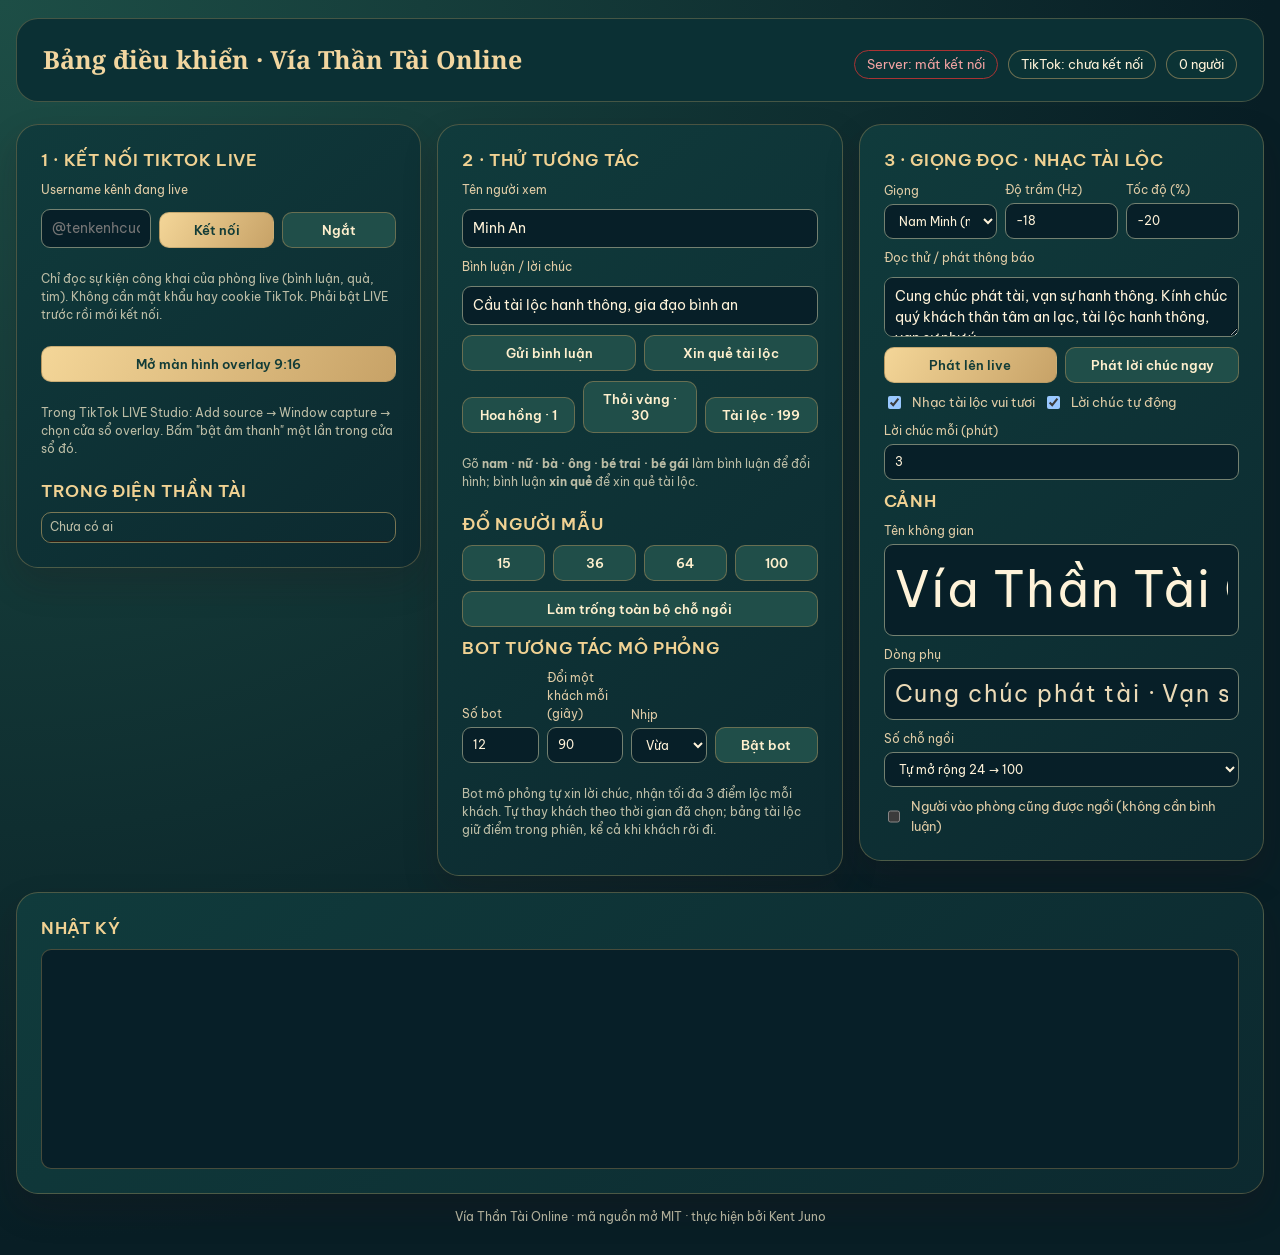
==== live/control.html @ f7dc6cf4 "Refresh jade prosperity theme with six festive characters, Vietnam clock and fortune draws" ====
<!doctype html>
<html lang="vi">
<head>
<meta charset="utf-8">
<meta name="viewport" content="width=device-width, initial-scale=1">
<title>Bảng điều khiển · Vía Thần Tài Online</title>
<link rel="stylesheet" href="https://fonts.googleapis.com/css2?family=Noto+Serif:wght@600;700&family=Be+Vietnam+Pro:wght@400;500;600&display=swap">
<style>
/* Layout: three columns of cards (connection · interaction · sound/scene) over a status bar; collapses to one column on narrow windows. */
:root{
  --bg:#190904; --card:#2b1008; --card2:#40150a; --fg:#fff0cf; --muted:#d5ad72; --line:#80501c;
  --gold:#f4c542; --red:#a51f16; --green:#2f7a4a; --display:"Noto Serif",Georgia,serif; --body:"Be Vietnam Pro",system-ui,sans-serif;
  color-scheme:dark;
}
*{box-sizing:border-box}
body{margin:0;background:var(--bg);color:var(--fg);font:14px/1.45 var(--body);padding:18px max(16px,env(safe-area-inset-right)) 30px max(16px,env(safe-area-inset-left))}
header{display:flex;flex-wrap:wrap;gap:12px 24px;align-items:baseline;justify-content:space-between;margin-bottom:14px}
h1{font-family:var(--display);font-size:24px;margin:0;color:var(--gold)}
.status{display:flex;gap:10px;flex-wrap:wrap}
.chip{background:var(--card);border:1px solid var(--line);border-radius:999px;padding:4px 12px;font-size:13px;font-variant-numeric:tabular-nums}
.chip.ok{border-color:var(--green);color:#9fe0b4}.chip.bad{border-color:#a33;color:#f3a3a3}
.grid{display:grid;grid-template-columns:repeat(auto-fit,minmax(310px,1fr));gap:16px;align-items:start}
.card{background:var(--card);border:1px solid var(--line);border-radius:14px;padding:16px;display:grid;gap:10px;min-width:0}
.card h2{margin:0;font:600 15px var(--body);letter-spacing:.04em;text-transform:uppercase;color:var(--gold)}
.hint{color:var(--muted);font-size:12px}
label{display:grid;gap:4px;font-size:12px;color:var(--muted)}
input,select,textarea{font:inherit;color:var(--fg);background:#0f0805;border:1px solid var(--line);border-radius:9px;padding:8px 10px;width:100%;min-width:0}
textarea{resize:vertical;min-height:60px}
.row{display:flex;gap:8px;flex-wrap:wrap;align-items:end}.row>*{flex:1 1 0;min-width:0}
.row.tight>*{flex:0 0 auto}
button{font:600 13px var(--body);color:var(--fg);background:var(--card2);border:1px solid var(--line);border-radius:9px;padding:9px 12px;cursor:pointer}
button:hover{border-color:var(--gold)}
button:focus-visible,input:focus-visible,select:focus-visible,textarea:focus-visible{outline:2px solid var(--gold);outline-offset:1px}
button.primary{background:var(--green);border-color:#3f9a60}
button.gold{background:#6b4a14;border-color:var(--gold)}
button.red{background:var(--red);border-color:#b84a33}
.check{display:flex;gap:8px;align-items:center;font-size:13px;color:var(--fg)}
.check input{width:auto}
#people{max-height:320px;overflow:auto;border:1px solid var(--line);border-radius:10px}
#people table{width:100%;border-collapse:collapse;font-size:13px}
#people td{padding:5px 8px;border-bottom:1px solid #2e1c10}
#people td:last-child{text-align:right;color:var(--gold);font-variant-numeric:tabular-nums}
#log{height:220px;overflow:auto;background:#0b0604;border:1px solid var(--line);border-radius:10px;padding:8px;font:12px/1.5 ui-monospace,Consolas,monospace;white-space:pre-wrap;overflow-wrap:anywhere}
</style>
<link rel="stylesheet" href="/assets/prosperity-theme.css">
</head>
<body class="control-page">
<header>
  <h1>Bảng điều khiển · Vía Thần Tài Online</h1>
  <div class="status">
    <span class="chip" id="srv">Server: …</span>
    <span class="chip" id="tt">TikTok: chưa kết nối</span>
    <span class="chip" id="cnt">0 người</span>
  </div>
</header>

<div class="grid">
  <section class="card">
    <h2>1 · Kết nối TikTok LIVE</h2>
    <label for="uid">Username kênh đang live</label>
    <div class="row"><input id="uid" placeholder="@tenkenhcuaban" autocomplete="off"><button class="primary" id="btnConnect">Kết nối</button><button id="btnDisconnect">Ngắt</button></div>
    <p class="hint">Chỉ đọc sự kiện công khai của phòng live (bình luận, quà, tim). Không cần mật khẩu hay cookie TikTok. Phải bật LIVE trước rồi mới kết nối.</p>
    <button class="gold" id="btnOverlay">Mở màn hình overlay 9:16</button>
    <p class="hint">Trong TikTok LIVE Studio: Add source → Window capture → chọn cửa sổ overlay. Bấm "bật âm thanh" một lần trong cửa sổ đó.</p>
    <h2>Trong điện Thần Tài</h2>
    <div id="people"><table><tbody id="peopleBody"><tr><td class="hint">Chưa có ai</td><td></td></tr></tbody></table></div>
  </section>

  <section class="card">
    <h2>2 · Thử tương tác</h2>
    <label for="simName">Tên người xem</label>
    <input id="simName" value="Minh An">
    <label for="simText">Bình luận / lời chúc</label>
    <input id="simText" value="Cầu tài lộc hanh thông, gia đạo bình an">
    <div class="row"><button id="btnChat">Gửi bình luận</button><button id="btnFortune">Xin quẻ tài lộc</button></div>
    <div class="row">
      <button data-gift="Hoa hồng" data-dia="1">Hoa hồng · 1</button>
      <button data-gift="Thỏi vàng" data-dia="30">Thỏi vàng · 30</button>
      <button data-gift="Túi tài lộc" data-dia="199">Tài lộc · 199</button>
    </div>
    <p class="hint">Gõ <b>nam · nữ · bà · ông · bé trai · bé gái</b> làm bình luận để đổi hình; bình luận <b>xin quẻ</b> để xin quẻ tài lộc.</p>
    <h2>Đổ người mẫu</h2>
    <div class="row"><button data-fill="15">15</button><button data-fill="36">36</button><button data-fill="64">64</button><button data-fill="100">100</button></div>
    <button class="red" id="btnClear">Làm trống toàn bộ chỗ ngồi</button>
    <h2>Bot tương tác mô phỏng</h2>
    <div class="row">
      <label>Số bot<input id="botN" type="number" min="1" max="100" value="12"></label>
      <label>Đổi một khách mỗi (giây)<input id="botRotate" type="number" min="15" max="3600" value="90"></label>
      <label>Nhịp<select id="botPace"><option value="slow">Chậm</option><option value="mid" selected>Vừa</option><option value="fast">Nhanh</option></select></label>
      <button id="btnBots">Bật bot</button>
    </div>
    <p class="hint">Bot mô phỏng tự xin lời chúc, nhận tối đa 3 điểm lộc mỗi khách. Tự thay khách theo thời gian đã chọn; bảng tài lộc giữ điểm trong phiên, kể cả khi khách rời đi.</p>
  </section>

  <section class="card">
    <h2>3 · Giọng đọc · Nhạc tài lộc</h2>
    <div class="row">
      <label>Giọng<select id="voice"><option value="vi-VN-NamMinhNeural">Nam Minh (nam)</option><option value="vi-VN-HoaiMyNeural">Hoài My (nữ)</option></select></label>
      <label>Độ trầm (Hz)<input id="pitch" type="number" step="1" value="-18"></label>
      <label>Tốc độ (%)<input id="rate" type="number" step="1" value="-20"></label>
    </div>
    <label for="sayText">Đọc thử / phát thông báo</label>
    <textarea id="sayText">Cung chúc phát tài, vạn sự hanh thông. Kính chúc quý khách thân tâm an lạc, tài lộc hanh thông, vạn sự như ý.</textarea>
    <div class="row"><button class="primary" id="btnSay">Phát lên live</button><button id="btnChant">Phát lời chúc ngay</button></div>
    <div class="row tight">
      <label class="check"><input type="checkbox" id="music" checked> Nhạc tài lộc vui tươi</label>
      <label class="check"><input type="checkbox" id="autoChant" checked> Lời chúc tự động</label>
    </div>
    <div class="row">
      <label>Lời chúc mỗi (phút)<input id="chantEveryMin" type="number" min="1" max="60" value="3"></label>
    </div>
    <h2>Cảnh</h2>
    <label>Tên không gian<input id="title" value="Vía Thần Tài Online"></label>
    <label>Dòng phụ<input id="subtitle" value="Cung chúc phát tài · Vạn sự hanh thông"></label>
    <div class="row">
      <label>Số chỗ ngồi<select id="seatMode"><option value="auto">Tự mở rộng 24 → 100</option><option value="24">24</option><option value="36">36</option><option value="64">64</option><option value="100">100</option></select></label>
    </div>
    <label class="check"><input type="checkbox" id="joinOnEnter"> Người vào phòng cũng được ngồi (không cần bình luận)</label>
  </section>
</div>

<section class="card" style="margin-top:16px">
  <h2>Nhật ký</h2>
  <div id="log" aria-live="polite"></div>
</section>
<footer class="hint" style="margin-top:14px;text-align:center">Vía Thần Tài Online · mã nguồn mở MIT · thực hiện bởi Kent Juno</footer>

<script>
const $ = id => document.getElementById(id);
let ws = null;
const send = (cmd, extra={}) => ws?.readyState===1 && ws.send(JSON.stringify({ t:'ctl', cmd, ...extra }));
function logLine(s){ const el=$('log'); el.textContent += s + '\n'; el.scrollTop = el.scrollHeight; }
const SETTING_IDS = ['voice','pitch','rate','music','autoChant','chantEveryMin','title','subtitle','seatMode','joinOnEnter'];
function fillSettings(s){ for (const k of SETTING_IDS){ const el=$(k); if (!el || s[k]===undefined) continue; if (el.type==='checkbox') el.checked=!!s[k]; else el.value=s[k]; } }
function readSettings(){ const o={}; for (const k of SETTING_IDS){ const el=$(k); o[k] = el.type==='checkbox' ? el.checked : el.type==='number' ? +el.value : el.value; } return o; }
const people = new Map();
function renderPeople(){
  const tb=$('peopleBody'); tb.innerHTML='';
  const list=[...people.values()].sort((a,b)=>b.coins-a.coins || a.name.localeCompare(b.name));
  if (!list.length){ tb.innerHTML='<tr><td class="hint">Chưa có ai</td><td></td></tr>'; }
  list.forEach((p,i)=>{ const tr=document.createElement('tr'); const a=document.createElement('td'); a.textContent=`${String(i+1).padStart(2,'0')}  ${p.name}`; const b=document.createElement('td'); b.textContent=p.coins? p.coins+' ✧':''; tr.append(a,b); tb.append(tr); });
  $('cnt').textContent = `${people.size} người`;
}
function fillBots(b){if(!b)return;$('btnBots').textContent=b.on?'Tắt bot':'Bật bot';$('botN').value=b.n;$('botPace').value=b.pace;$('botRotate').value=b.rotateSeconds;}
function setTT(st){
  const el=$('tt'); el.className='chip ' + (st.status==='connected'?'ok':st.status==='error'?'bad':'');
  el.textContent = st.status==='connected' ? `TikTok: @${st.uniqueId} ✓` : st.status==='connecting' ? `TikTok: đang kết nối @${st.uniqueId}…` : st.status==='error' ? 'TikTok: lỗi kết nối' : 'TikTok: chưa kết nối';
}
function connect(){
  ws = new WebSocket(`ws://${location.host}/ws?role=control`);
  ws.onopen = () => { $('srv').textContent='Server: đang chạy'; $('srv').className='chip ok'; };
  ws.onclose = () => { $('srv').textContent='Server: mất kết nối'; $('srv').className='chip bad'; setTimeout(connect, 2000); };
  ws.onmessage = e => {
    const m = JSON.parse(e.data);
    if (m.t==='state'){ fillSettings(m.settings); fillBots(m.bots); setTT(m.tiktok); people.clear(); for (const v of m.viewers) people.set(v.id,v); renderPeople(); }
    else if (m.t==='logs'){ $('log').textContent=''; m.lines.forEach(logLine); }
    else if (m.t==='log') logLine(m.line);
    else if (m.t==='tiktok') setTT(m);
    else if (m.t==='join'){ people.set(m.v.id,m.v); renderPeople(); }
    else if (m.t==='leave'){ people.delete(m.id); renderPeople(); }
    else if (m.t==='gift'){ const p=people.get(m.id); if(p){ p.coins=m.total; renderPeople(); } }
    else if (m.t==='bots') fillBots(m);
  };
}
connect();

$('btnConnect').onclick = () => send('connect', { uniqueId: $('uid').value });
$('uid').onkeydown = e => { if (e.key==='Enter') send('connect', { uniqueId: $('uid').value }); };
$('btnDisconnect').onclick = () => send('disconnect');
$('btnOverlay').onclick = () => window.open('/live/overlay.html', 'overlay916', 'width=540,height=960');
$('btnChat').onclick = () => send('chat', { name: $('simName').value, text: $('simText').value });
document.querySelectorAll('[data-gift]').forEach(b => b.onclick = () => send('gift', { name: $('simName').value, gift: b.dataset.gift, diamonds: +b.dataset.dia, count: 1 }));
document.querySelectorAll('[data-fill]').forEach(b => b.onclick = () => send('fill', { n: +b.dataset.fill }));
$('btnClear').onclick = () => send('clear');
$('btnBots').onclick = () => send('bots', { on: $('btnBots').textContent.includes('Bật'), n: +$('botN').value, pace: $('botPace').value, rotateSeconds: +$('botRotate').value });
for(const id of ['botN','botPace','botRotate']) $(id).onchange=()=>{if($('btnBots').textContent==='Tắt bot')send('bots',{on:true,n:+$('botN').value,pace:$('botPace').value,rotateSeconds:+$('botRotate').value});};
$('btnFortune').onclick=()=>send('chat',{name:$('simName').value,text:'xin quẻ'});
$('btnSay').onclick = () => send('say', { text: $('sayText').value });
$('btnChant').onclick = () => send('chant');
for (const k of SETTING_IDS) $(k).addEventListener('change', () => send('settings', { settings: readSettings() }));
</script>
</body>
</html>
---- assets/prosperity-theme.css ----
:root{--bg:#081f20;--fg:#fff3d9;--muted:#d5bd93;--gold:#e7bd73;--gold2:#ffe8ad;--red:#9b2f43;--panel:rgba(9,40,40,.94);--line:rgba(229,191,118,.5)}
body{background:radial-gradient(ellipse at top,#20483f,#071b20 75%)}
button:focus-visible,input:focus-visible,select:focus-visible,textarea:focus-visible{outline:3px solid #ffe8ad;outline-offset:4px}
/* Livestream: a framed ceremonial hall, with the instructions and ranking in quiet side panels. */
#fit #stage{border:2px solid #bd9658;border-radius:36px;box-shadow:0 0 0 10px #08292b,0 0 100px #0008}
#plaque{left:48px;right:48px;top:46px;height:185px;border:1.5px solid #e5bf76;border-radius:24px;background:linear-gradient(130deg,#0c3b3cfa,#092729fa);box-shadow:inset 0 0 0 9px #103939,inset 0 0 0 10px #d5b27755,0 16px 40px #210d1540;gap:12px}
#plaque::before,#plaque::after{content:'✦';font-size:26px;color:#d6b374}
#plaque::before{left:26px}#plaque::after{right:26px}
#title{font-size:49px;letter-spacing:.035em;text-shadow:0 2px 0 #0a2627}
#subtitle{font-family:var(--body);font-size:23px;letter-spacing:.08em;color:#ead9b6}
#pills{top:254px;gap:18px}.pill{background:#0b3031f0;border:1px solid #b7965c;padding:13px 26px;font-size:30px;gap:14px;box-shadow:0 8px 20px #210d1522}.pill small{font-size:17px}.clock-label{font-size:15px;letter-spacing:.12em;color:#d5bd93}.dot{width:12px;height:12px;background:#b8e2bf;box-shadow:0 0 15px #b8e2bf66}
.card{background:linear-gradient(140deg,#123d3bf5,#092b2ef5);border:1px solid #d3af6d;border-radius:22px;padding:22px 20px;box-shadow:0 16px 35px #260f1633;font-size:23px;line-height:1.5;backdrop-filter:blur(10px)}
#guide{left:30px;top:410px;width:290px}.card-label{display:block;margin-bottom:18px;font-size:16px;letter-spacing:.16em;color:#d5bd93;font-weight:500}.guide-step{display:flex;gap:12px}.guide-step i{flex:0 0 24px;height:24px;margin-top:5px;border:1px solid #bda26d;border-radius:50%;text-align:center;font:12px/22px var(--body);font-style:normal;color:#e7c48b}#guide div+div{margin-top:18px;padding-top:18px;border-color:#e5bf7626}#guide b{color:#ffdfa3;font-weight:600}
#merit{right:30px;top:410px;width:290px;padding:22px 18px}#merit h3{font-size:25px;letter-spacing:.03em;margin-bottom:18px}#merit ol{gap:0}#merit li{padding:10px 0;border-top:1px solid #e5bf7620;font-size:22px}#merit li:first-child{border-top:0}#merit li span:last-child{padding-left:8px}#merit .empty{font-size:20px}
#chant,#gift,#fortune{left:115px;right:115px;top:1010px;border:1.5px solid #e5bf76;border-radius:24px;background:linear-gradient(120deg,#0b383bf8,#123b35f8);box-shadow:0 15px 50px #230c1555;padding:26px 32px}
#gift .who{font-size:37px}#gift .what{font-size:24px}#gift .pray{font-size:24px;line-height:1.5}#chant h4{font-size:23px}#chant p{font-size:27px}
#fortune{position:absolute;z-index:7;text-align:center;color:#fff3d9}#fortune[hidden]{display:none}#fortune small{color:#d9bb7d;font-size:18px;letter-spacing:.12em}#fortune h2{font:600 36px var(--display);color:#ffe8ad;margin:10px 0}#fortuneWho{font-size:23px;margin:5px 0 14px}#fortuneVerse{white-space:pre-line;font:italic 26px/1.6 var(--display);margin:10px 0}#fortuneAdvice{font-size:23px;line-height:1.5;margin:10px 0}#fortune .fortune-note{font-size:16px;color:#cdbb98;margin-top:14px}#fortuneClose{position:absolute;right:14px;top:12px;background:transparent;border:0;color:#ffe8ad;font-size:30px;cursor:pointer}
#unmute{top:auto;bottom:42px;border:1px solid #f5d58c;border-radius:999px;background:linear-gradient(120deg,#e9c47c,#c89b56);color:#17352f;font-size:24px;padding:18px 32px;white-space:nowrap;box-shadow:0 8px 25px #0005}#conn{font-size:16px;bottom:14px;right:30px}
/* Public entrance and the control panel share the same jade, vermilion and brushed-gold palette. */
#wrap #stage{border:1px solid #c7a56d;border-radius:20px;background:#08292b;box-shadow:0 0 70px #0006}
#gate{background:linear-gradient(0deg,#061e24ed,#06232422)}#gate form{background:linear-gradient(140deg,#113f3df7,#08272dfc);border-color:#c8a66c;box-shadow:0 18px 60px #00171e99;border-radius:22px}#gate input{background:#08272b;border-color:#6b8171}#gate .primary{background:linear-gradient(120deg,#ffe3a0,#d5ae67);color:#123c37;border:1px solid #ffe3a0}#gate .seg button[aria-pressed="true"]{background:#a73c4c;border-color:#edc787}.scene-title{font-size:clamp(16px,3.5vh,28px);text-shadow:0 2px 15px #071e24}
.chip,.btn,#board{background:#0c3436e8;border-color:#c2a16988}.btn.primary{background:#a13a4c}#gate .hint{font-size:10px}.seg button{padding:6px 12px}
.control-page{background:radial-gradient(ellipse at top left,#1d4e46,#081e25 70%);min-height:100vh;color:#fff3d9}.control-page header{padding:22px 26px;border:1px solid #e5bf7644;border-radius:22px;background:#0b3034;margin-bottom:22px}.control-page h1{font-family:var(--display);font-size:25px;color:#f2d6a0}.control-page .card{font-size:14px;padding:24px;background:linear-gradient(140deg,#103b3c,#0c292f);border-color:#a88e5a66}.control-page h2{color:#f1d293;font-size:17px}.control-page input,.control-page select,.control-page textarea{background:#071f28;border-color:#748171;color:#fff3d9}.control-page button{background:#204e49;border-color:#a88e5a88;color:#fff0ce;border-radius:10px}.control-page button.primary,.control-page button.gold{background:linear-gradient(120deg,#f4d698,#c7a267);color:#123c37}.control-page #log{background:#071f28;border-color:#a88e5a66}.control-page .hint{color:#bcbda6}.control-page label{color:#e0cca6}
@media(prefers-reduced-motion:reduce){#gift,#chant{transition:none}}
#gate .seg{display:grid;grid-template-columns:repeat(3,minmax(0,1fr));gap:7px}#gate .seg button{padding:7px 4px;font-size:12px}
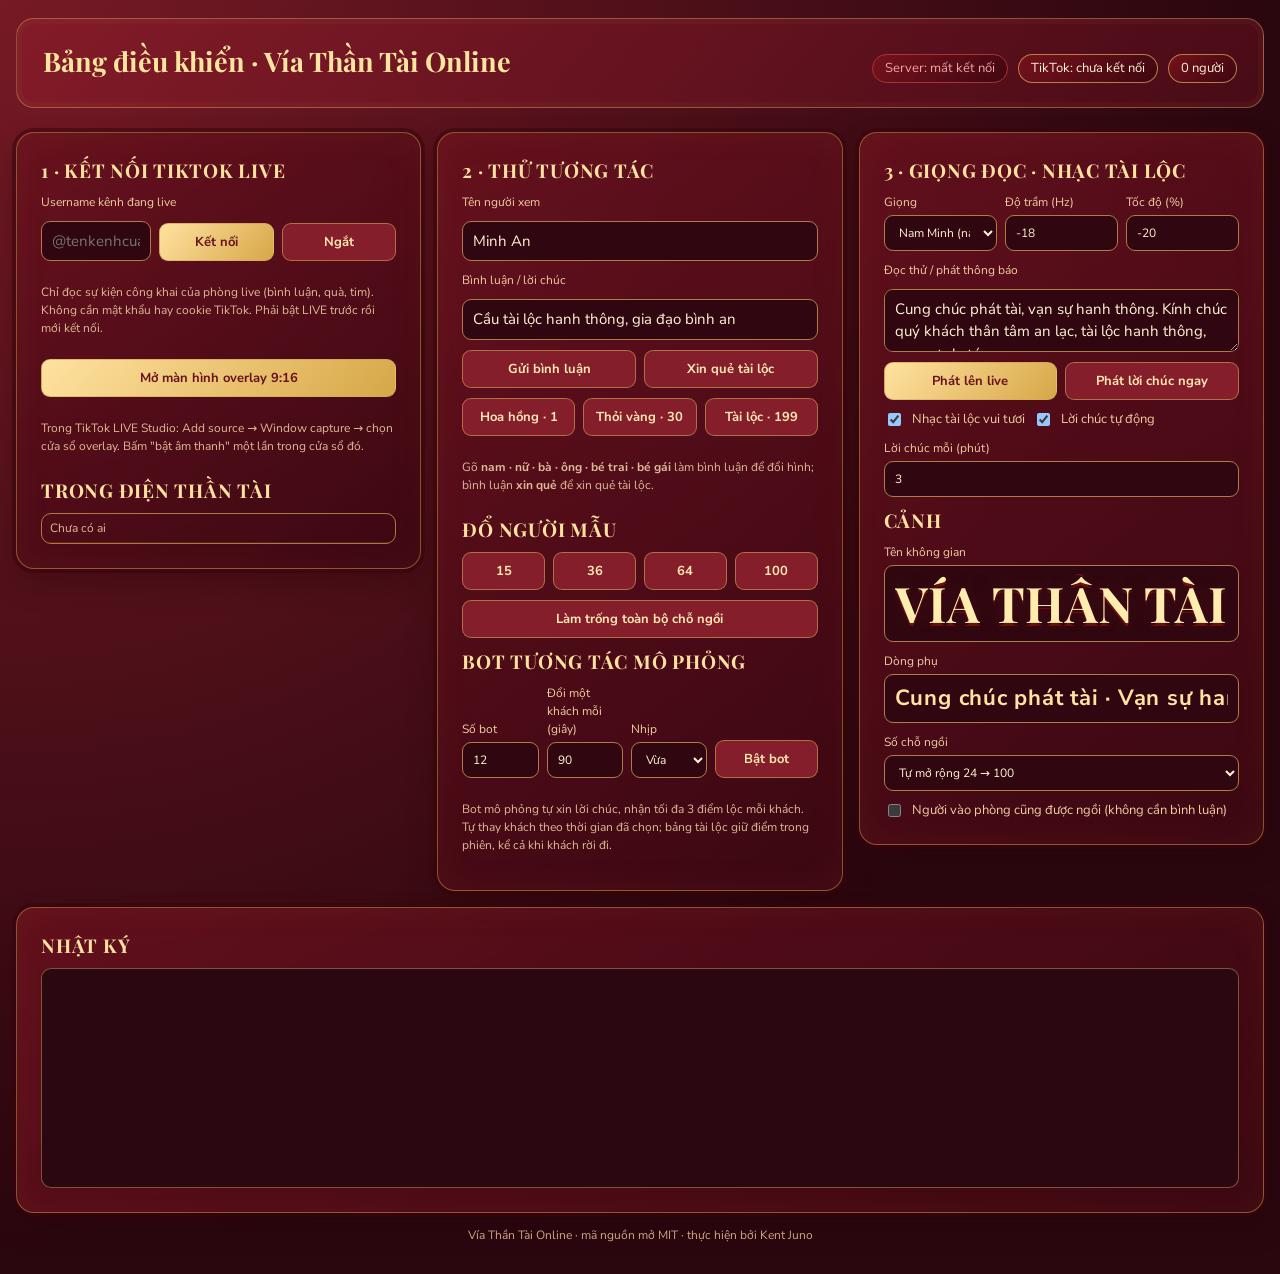
==== commit bea250c4: "Replace active artwork and typography with a complete imperial red-and-gold 3D festival set" ====
--- a/live/control.html
+++ b/live/control.html
@@ -4,12 +4,12 @@
 <meta charset="utf-8">
 <meta name="viewport" content="width=device-width, initial-scale=1">
 <title>Bảng điều khiển · Vía Thần Tài Online</title>
-<link rel="stylesheet" href="https://fonts.googleapis.com/css2?family=Noto+Serif:wght@600;700&family=Be+Vietnam+Pro:wght@400;500;600&display=swap">
+<link rel="stylesheet" href="/assets/fonts/fonts.css">
 <style>
 /* Layout: three columns of cards (connection · interaction · sound/scene) over a status bar; collapses to one column on narrow windows. */
 :root{
   --bg:#190904; --card:#2b1008; --card2:#40150a; --fg:#fff0cf; --muted:#d5ad72; --line:#80501c;
-  --gold:#f4c542; --red:#a51f16; --green:#2f7a4a; --display:"Noto Serif",Georgia,serif; --body:"Be Vietnam Pro",system-ui,sans-serif;
+  --gold:#f4c542; --red:#a51f16; --green:#2f7a4a; --display:"Playfair Display",Georgia,serif; --body:"Nunito Sans",system-ui,sans-serif;
   color-scheme:dark;
 }
 *{box-sizing:border-box}
--- a/assets/fonts/fonts.css
+++ b/assets/fonts/fonts.css
@@ -0,0 +1,3 @@
+@font-face{font-family:'Nunito Sans';font-style:normal;font-weight:400;font-display:swap;src:url('./nunito-regular.woff') format('woff')}
+@font-face{font-family:'Nunito Sans';font-style:normal;font-weight:700;font-display:swap;src:url('./nunito-bold.woff') format('woff')}
+@font-face{font-family:'Playfair Display';font-style:normal;font-weight:700;font-display:swap;src:url('./playfair-display.woff') format('woff')}
--- a/assets/prosperity-theme.css
+++ b/assets/prosperity-theme.css
@@ -1,26 +1,22 @@
-
-:root{--bg:#081f20;--fg:#fff3d9;--muted:#d5bd93;--gold:#e7bd73;--gold2:#ffe8ad;--red:#9b2f43;--panel:rgba(9,40,40,.94);--line:rgba(229,191,118,.5)}
-body{background:radial-gradient(ellipse at top,#20483f,#071b20 75%)}
-button:focus-visible,input:focus-visible,select:focus-visible,textarea:focus-visible{outline:3px solid #ffe8ad;outline-offset:4px}
-/* Livestream: a framed ceremonial hall, with the instructions and ranking in quiet side panels. */
-#fit #stage{border:2px solid #bd9658;border-radius:36px;box-shadow:0 0 0 10px #08292b,0 0 100px #0008}
-#plaque{left:48px;right:48px;top:46px;height:185px;border:1.5px solid #e5bf76;border-radius:24px;background:linear-gradient(130deg,#0c3b3cfa,#092729fa);box-shadow:inset 0 0 0 9px #103939,inset 0 0 0 10px #d5b27755,0 16px 40px #210d1540;gap:12px}
-#plaque::before,#plaque::after{content:'✦';font-size:26px;color:#d6b374}
-#plaque::before{left:26px}#plaque::after{right:26px}
-#title{font-size:49px;letter-spacing:.035em;text-shadow:0 2px 0 #0a2627}
-#subtitle{font-family:var(--body);font-size:23px;letter-spacing:.08em;color:#ead9b6}
-#pills{top:254px;gap:18px}.pill{background:#0b3031f0;border:1px solid #b7965c;padding:13px 26px;font-size:30px;gap:14px;box-shadow:0 8px 20px #210d1522}.pill small{font-size:17px}.clock-label{font-size:15px;letter-spacing:.12em;color:#d5bd93}.dot{width:12px;height:12px;background:#b8e2bf;box-shadow:0 0 15px #b8e2bf66}
-.card{background:linear-gradient(140deg,#123d3bf5,#092b2ef5);border:1px solid #d3af6d;border-radius:22px;padding:22px 20px;box-shadow:0 16px 35px #260f1633;font-size:23px;line-height:1.5;backdrop-filter:blur(10px)}
-#guide{left:30px;top:410px;width:290px}.card-label{display:block;margin-bottom:18px;font-size:16px;letter-spacing:.16em;color:#d5bd93;font-weight:500}.guide-step{display:flex;gap:12px}.guide-step i{flex:0 0 24px;height:24px;margin-top:5px;border:1px solid #bda26d;border-radius:50%;text-align:center;font:12px/22px var(--body);font-style:normal;color:#e7c48b}#guide div+div{margin-top:18px;padding-top:18px;border-color:#e5bf7626}#guide b{color:#ffdfa3;font-weight:600}
-#merit{right:30px;top:410px;width:290px;padding:22px 18px}#merit h3{font-size:25px;letter-spacing:.03em;margin-bottom:18px}#merit ol{gap:0}#merit li{padding:10px 0;border-top:1px solid #e5bf7620;font-size:22px}#merit li:first-child{border-top:0}#merit li span:last-child{padding-left:8px}#merit .empty{font-size:20px}
-#chant,#gift,#fortune{left:115px;right:115px;top:1010px;border:1.5px solid #e5bf76;border-radius:24px;background:linear-gradient(120deg,#0b383bf8,#123b35f8);box-shadow:0 15px 50px #230c1555;padding:26px 32px}
-#gift .who{font-size:37px}#gift .what{font-size:24px}#gift .pray{font-size:24px;line-height:1.5}#chant h4{font-size:23px}#chant p{font-size:27px}
-#fortune{position:absolute;z-index:7;text-align:center;color:#fff3d9}#fortune[hidden]{display:none}#fortune small{color:#d9bb7d;font-size:18px;letter-spacing:.12em}#fortune h2{font:600 36px var(--display);color:#ffe8ad;margin:10px 0}#fortuneWho{font-size:23px;margin:5px 0 14px}#fortuneVerse{white-space:pre-line;font:italic 26px/1.6 var(--display);margin:10px 0}#fortuneAdvice{font-size:23px;line-height:1.5;margin:10px 0}#fortune .fortune-note{font-size:16px;color:#cdbb98;margin-top:14px}#fortuneClose{position:absolute;right:14px;top:12px;background:transparent;border:0;color:#ffe8ad;font-size:30px;cursor:pointer}
-#unmute{top:auto;bottom:42px;border:1px solid #f5d58c;border-radius:999px;background:linear-gradient(120deg,#e9c47c,#c89b56);color:#17352f;font-size:24px;padding:18px 32px;white-space:nowrap;box-shadow:0 8px 25px #0005}#conn{font-size:16px;bottom:14px;right:30px}
-/* Public entrance and the control panel share the same jade, vermilion and brushed-gold palette. */
-#wrap #stage{border:1px solid #c7a56d;border-radius:20px;background:#08292b;box-shadow:0 0 70px #0006}
-#gate{background:linear-gradient(0deg,#061e24ed,#06232422)}#gate form{background:linear-gradient(140deg,#113f3df7,#08272dfc);border-color:#c8a66c;box-shadow:0 18px 60px #00171e99;border-radius:22px}#gate input{background:#08272b;border-color:#6b8171}#gate .primary{background:linear-gradient(120deg,#ffe3a0,#d5ae67);color:#123c37;border:1px solid #ffe3a0}#gate .seg button[aria-pressed="true"]{background:#a73c4c;border-color:#edc787}.scene-title{font-size:clamp(16px,3.5vh,28px);text-shadow:0 2px 15px #071e24}
-.chip,.btn,#board{background:#0c3436e8;border-color:#c2a16988}.btn.primary{background:#a13a4c}#gate .hint{font-size:10px}.seg button{padding:6px 12px}
-.control-page{background:radial-gradient(ellipse at top left,#1d4e46,#081e25 70%);min-height:100vh;color:#fff3d9}.control-page header{padding:22px 26px;border:1px solid #e5bf7644;border-radius:22px;background:#0b3034;margin-bottom:22px}.control-page h1{font-family:var(--display);font-size:25px;color:#f2d6a0}.control-page .card{font-size:14px;padding:24px;background:linear-gradient(140deg,#103b3c,#0c292f);border-color:#a88e5a66}.control-page h2{color:#f1d293;font-size:17px}.control-page input,.control-page select,.control-page textarea{background:#071f28;border-color:#748171;color:#fff3d9}.control-page button{background:#204e49;border-color:#a88e5a88;color:#fff0ce;border-radius:10px}.control-page button.primary,.control-page button.gold{background:linear-gradient(120deg,#f4d698,#c7a267);color:#123c37}.control-page #log{background:#071f28;border-color:#a88e5a66}.control-page .hint{color:#bcbda6}.control-page label{color:#e0cca6}
+:root{--bg:#280709;--fg:#fff2d5;--muted:#eac698;--gold:#efc86a;--gold2:#ffe9ae;--red:#9e1823;--panel:rgba(74,8,15,.95);--line:rgba(238,190,89,.62);--display:'Playfair Display',Georgia,serif;--body:'Nunito Sans',system-ui,sans-serif;color-scheme:dark}
+body{background:radial-gradient(ellipse at top,#68131c,#1f0609 80%);font-family:var(--body)}
+button,input,select,textarea{font-family:var(--body)}button:focus-visible,input:focus-visible,select:focus-visible,textarea:focus-visible{outline:3px solid #ffe9ae;outline-offset:4px}
+#fit #stage{border:1px solid #e2ac42;border-radius:12px;box-shadow:0 0 0 8px #4d0b12,0 0 90px #0008}
+#plaque{left:145px;right:145px;top:78px;height:170px;border:0;border-radius:0;background:none;box-shadow:none;gap:13px}
+#plaque::before,#plaque::after{display:none}
+#title{font:700 49px/1.2 var(--display);letter-spacing:.015em;text-transform:uppercase;color:#ffecaf;text-shadow:0 3px 0 #6b0f0d,0 0 20px #441018}
+#subtitle{font:700 22px/1.4 var(--body);letter-spacing:.035em;color:#ffe3a3}
+#pills{top:295px;gap:20px}.pill{background:linear-gradient(135deg,#6a101bdc,#36080fe8);border:1px solid #e1b151;border-radius:12px;padding:12px 25px;font:700 30px var(--body);gap:14px;box-shadow:0 8px 20px #210d1540}.pill small{font-size:17px}.clock-label{font:700 14px var(--body);letter-spacing:.07em;color:#efc68b}.dot{width:12px;height:12px;background:#ffdf85;box-shadow:0 0 14px #ffd35e88}
+.card{background:linear-gradient(145deg,#74131cf5,#3e0710f5);border:1.5px solid #e3b652;border-radius:18px;padding:23px 19px;box-shadow:0 0 0 4px #39050b88,0 14px 30px #24020a55,inset 0 0 35px #cb692914;font:400 23px/1.5 var(--body);backdrop-filter:blur(8px)}
+#guide{left:28px;top:475px;width:280px}.card-label{display:block;margin:0 0 19px;text-align:center;font:700 15px var(--body);letter-spacing:.11em;color:#eac283}.guide-step{display:flex;gap:10px}.guide-step i{flex:0 0 23px;height:23px;margin-top:6px;border:1px solid #e3b652;border-radius:50%;text-align:center;font:700 11px/21px var(--body);font-style:normal;color:#ffe3a0}#guide div+div{margin-top:17px;padding-top:17px;border-color:#f8c46d33}#guide b{color:#ffe4a1;font-weight:700}
+#merit{right:28px;top:475px;width:280px;padding:22px 18px}#merit h3{font:700 25px/1.4 var(--display);letter-spacing:.01em;margin-bottom:17px;color:#ffe4a1}#merit ol{gap:0}#merit li{padding:10px 0;border-top:1px solid #f8c46d26;font-size:22px}#merit li:first-child{border-top:0}#merit li span:last-child{padding-left:8px;font-weight:700;color:#ffe4a1}#merit .empty{font-size:21px;color:#edc89d}
+#chant,#gift,#fortune{left:120px;right:120px;top:1115px;border:2px solid #f1c56b;border-radius:22px;background:linear-gradient(135deg,#931c26fa,#4b0a14fa);box-shadow:0 0 0 5px #5a0a1288,0 15px 50px #23031077,inset 0 0 50px #f8b5370a;padding:25px 32px}
+#gift .who{font:700 38px var(--display);color:#ffe8a6}#gift .what{font-size:24px}#gift .pray{font:400 25px/1.5 var(--body);color:#fff0d1}#chant h4{font-size:23px}#chant p{font:400 27px/1.5 var(--body)}
+#fortune{position:absolute;z-index:7;text-align:center;color:#fff2d5}#fortune[hidden]{display:none}#fortune small{color:#f5d089;font:700 17px var(--body);letter-spacing:.12em}#fortune h2{font:700 36px/1.3 var(--display);color:#ffe6a0;margin:10px 0}#fortuneWho{font-size:23px;margin:5px 0 14px}#fortuneVerse{white-space:pre-line;font:700 26px/1.6 var(--display);margin:10px 0;color:#ffe8b1}#fortuneAdvice{font-size:23px;line-height:1.5;margin:10px 0}#fortune .fortune-note{font-size:16px;color:#e5be8e;margin-top:14px}#fortuneClose{position:absolute;right:14px;top:12px;background:transparent;border:0;color:#ffe5a0;font-size:30px;cursor:pointer}
+#unmute{top:auto;bottom:36px;border:2px solid #ffe19a;border-radius:999px;background:linear-gradient(135deg,#ffe4a2,#e3b34d);color:#651019;font:700 24px var(--body);padding:17px 32px;white-space:nowrap;box-shadow:0 8px 25px #3c000a88}#conn{font-size:16px;bottom:12px;right:30px}
+#wrap #stage{border:1px solid #ddb45e;border-radius:16px;background:#3e0710;box-shadow:0 0 80px #210006aa}
+#gate{background:linear-gradient(0deg,#30030cd9,#4e071733)}#gate form{background:linear-gradient(145deg,#7c1622f7,#3f0712fa);border:1px solid #e4b75b;box-shadow:0 0 0 4px #4d0b1366,0 18px 60px #24030c99;border-radius:22px;gap:10px}#gate h1{font-family:var(--display);font-weight:700;color:#ffe8a6}#gate h1 em{font-family:var(--body);color:#f5d59c}#gate p{color:#f1d4b0}#gate input{background:#31050e;border-color:#bb8545;color:#fff0d1}#gate input::placeholder{color:#d3a783}#gate .primary{background:linear-gradient(135deg,#ffe8b0,#e2b34c);color:#68111c;border:1px solid #ffe8a6;font-weight:700}#gate .seg{display:grid;grid-template-columns:repeat(3,minmax(0,1fr));gap:7px}#gate .seg button{padding:7px 4px;font-size:12px;background:#490a16;border-color:#b7874a}#gate .seg button[aria-pressed="true"]{background:#b32f3b;border-color:#ffe3a0;color:#fff0cf}#gate .hint{font-size:10px;color:#e4bc91}.eyebrow{color:#ffe0a0}.gate-art{align-self:center;width:100%;height:108px;border-radius:14px;border:1px solid #e3b65288;background:url('./artwork/hall-imperial.webp') center 31%/cover no-repeat;box-shadow:inset 0 0 20px #31050e55}.scene-title{font:700 clamp(16px,3.4vh,28px) var(--display);text-shadow:0 3px 10px #4c000b;color:#ffe8a6}.scene-title span{font-family:var(--body);color:#ffdda0}
+.chip,.btn,#board{background:linear-gradient(135deg,#77121de8,#3e0710ee);border-color:#d9aa53bb}.btn.primary{background:#b52b37}.btn.gift b{font-family:var(--display);font-weight:700;color:#ffe5a0}.btn.gift small{color:#f1d3a4}
+.control-page{background:radial-gradient(ellipse at top left,#761a25,#2a060e 70%);min-height:100vh;color:#fff1d3}.control-page header{padding:24px 26px;border:1px solid #e9bd6666;border-radius:18px;background:linear-gradient(130deg,#831b28,#480b17);margin-bottom:24px;box-shadow:inset 0 0 0 5px #dca94a0a}.control-page h1{font:700 27px var(--display);color:#ffe6a0}.control-page .card{font:400 15px/1.5 var(--body);padding:24px;background:linear-gradient(145deg,#67111edb,#3c0813f5);border-color:#d9aa5377}.control-page h2{font:700 19px var(--display);color:#ffe2a0}.control-page input,.control-page select,.control-page textarea{background:#300710;border-color:#ae7c47;color:#fff2d5}.control-page button{background:#841e2a;border-color:#d3a45999;color:#ffe7b3;border-radius:9px;font-weight:700}.control-page button.primary,.control-page button.gold{background:linear-gradient(130deg,#ffe2a0,#d7a748);color:#68121e}.control-page #log{background:#2b0711;border-color:#a87b42aa}.control-page .hint{color:#deb995}.control-page label{color:#f0cca0}.control-page #people td{border-color:#b7804433}.control-page #people td:last-child{color:#f8d68b}
+@media(max-height:700px){#gate form{gap:7px;padding:14px}.gate-art{height:75px}#gate h1{font-size:23px}}
 @media(prefers-reduced-motion:reduce){#gift,#chant{transition:none}}
-#gate .seg{display:grid;grid-template-columns:repeat(3,minmax(0,1fr));gap:7px}#gate .seg button{padding:7px 4px;font-size:12px}
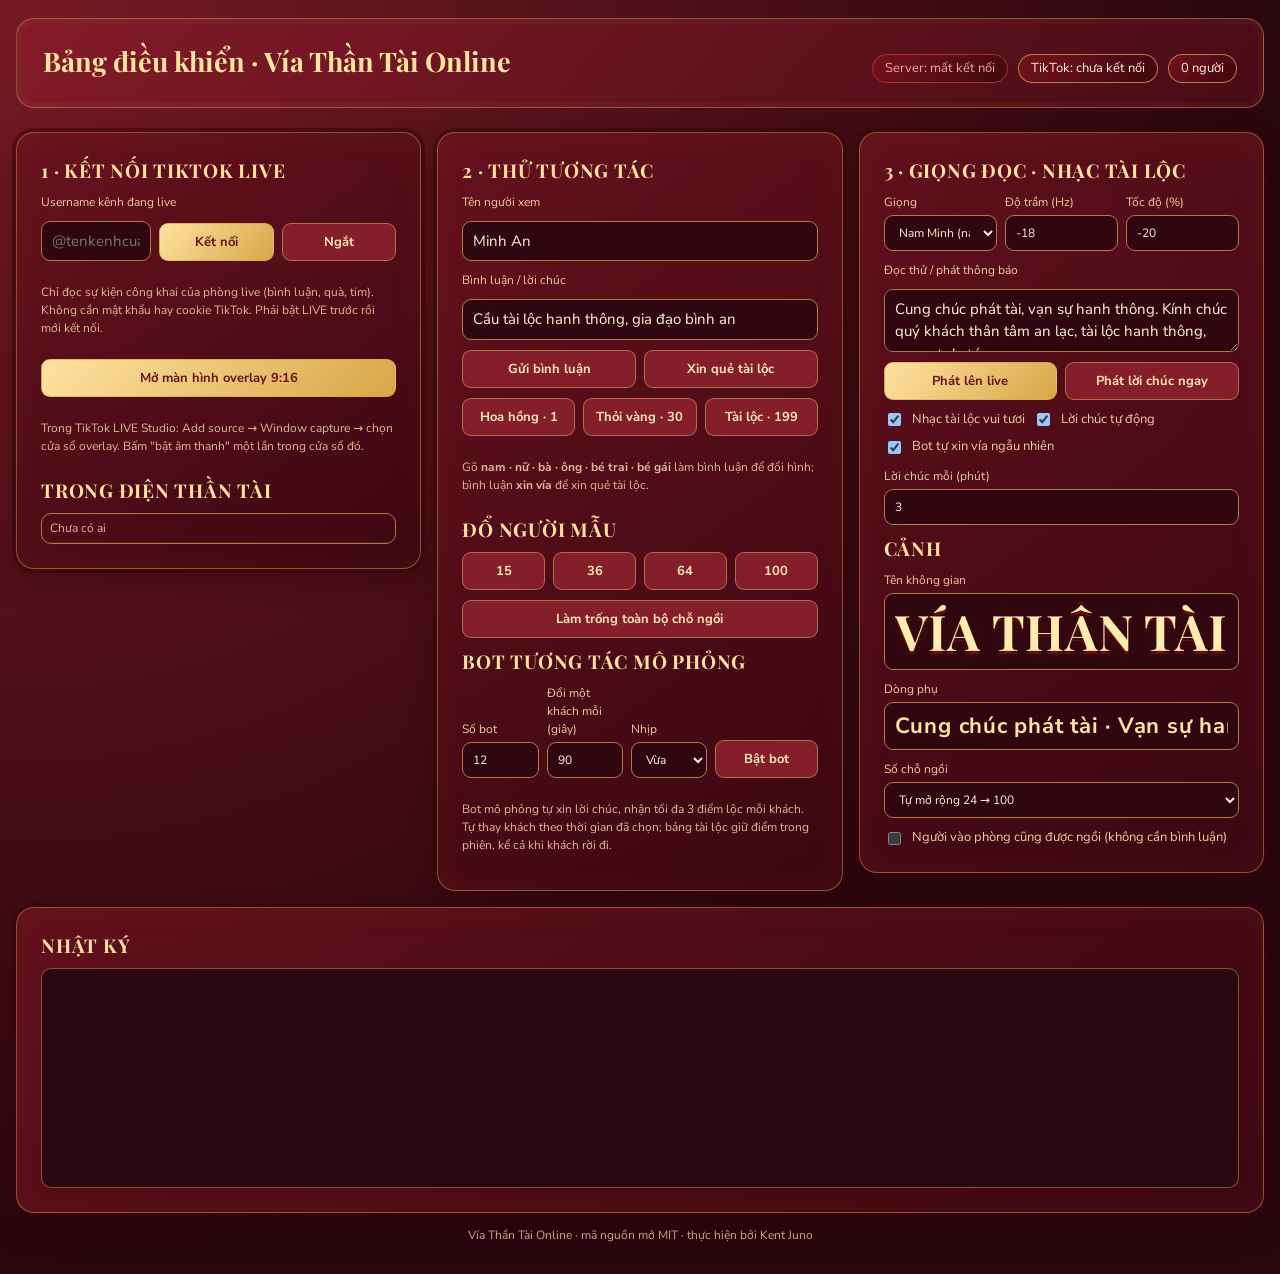
==== commit bdabb063: "Fix LIVE WebSocket and add like entry / xin via features" ====
--- a/live/control.html
+++ b/live/control.html
@@ -78,7 +78,7 @@
       <button data-gift="Thỏi vàng" data-dia="30">Thỏi vàng · 30</button>
       <button data-gift="Túi tài lộc" data-dia="199">Tài lộc · 199</button>
     </div>
-    <p class="hint">Gõ <b>nam · nữ · bà · ông · bé trai · bé gái</b> làm bình luận để đổi hình; bình luận <b>xin quẻ</b> để xin quẻ tài lộc.</p>
+    <p class="hint">Gõ <b>nam · nữ · bà · ông · bé trai · bé gái</b> làm bình luận để đổi hình; bình luận <b>xin vía</b> để xin quẻ tài lộc.</p>
     <h2>Đổ người mẫu</h2>
     <div class="row"><button data-fill="15">15</button><button data-fill="36">36</button><button data-fill="64">64</button><button data-fill="100">100</button></div>
     <button class="red" id="btnClear">Làm trống toàn bộ chỗ ngồi</button>
@@ -105,6 +105,7 @@
     <div class="row tight">
       <label class="check"><input type="checkbox" id="music" checked> Nhạc tài lộc vui tươi</label>
       <label class="check"><input type="checkbox" id="autoChant" checked> Lời chúc tự động</label>
+      <label class="check"><input type="checkbox" id="autoXinVia" checked> Bot tự xin vía ngẫu nhiên</label>
     </div>
     <div class="row">
       <label>Lời chúc mỗi (phút)<input id="chantEveryMin" type="number" min="1" max="60" value="3"></label>
@@ -130,7 +131,7 @@
 let ws = null;
 const send = (cmd, extra={}) => ws?.readyState===1 && ws.send(JSON.stringify({ t:'ctl', cmd, ...extra }));
 function logLine(s){ const el=$('log'); el.textContent += s + '\n'; el.scrollTop = el.scrollHeight; }
-const SETTING_IDS = ['voice','pitch','rate','music','autoChant','chantEveryMin','title','subtitle','seatMode','joinOnEnter'];
+const SETTING_IDS = ['voice','pitch','rate','music','autoChant','autoXinVia','chantEveryMin','title','subtitle','seatMode','joinOnEnter'];
 function fillSettings(s){ for (const k of SETTING_IDS){ const el=$(k); if (!el || s[k]===undefined) continue; if (el.type==='checkbox') el.checked=!!s[k]; else el.value=s[k]; } }
 function readSettings(){ const o={}; for (const k of SETTING_IDS){ const el=$(k); o[k] = el.type==='checkbox' ? el.checked : el.type==='number' ? +el.value : el.value; } return o; }
 const people = new Map();
@@ -147,9 +148,10 @@
   el.textContent = st.status==='connected' ? `TikTok: @${st.uniqueId} ✓` : st.status==='connecting' ? `TikTok: đang kết nối @${st.uniqueId}…` : st.status==='error' ? 'TikTok: lỗi kết nối' : 'TikTok: chưa kết nối';
 }
 function connect(){
-  ws = new WebSocket(`ws://${location.host}/ws?role=control`);
+  ws = new WebSocket(`${location.protocol==='https:'?'wss':'ws'}://${location.host}/ws?role=control`);
   ws.onopen = () => { $('srv').textContent='Server: đang chạy'; $('srv').className='chip ok'; };
   ws.onclose = () => { $('srv').textContent='Server: mất kết nối'; $('srv').className='chip bad'; setTimeout(connect, 2000); };
+  ws.onerror = () => { $('srv').textContent='Server: lỗi WebSocket'; $('srv').className='chip bad'; };
   ws.onmessage = e => {
     const m = JSON.parse(e.data);
     if (m.t==='state'){ fillSettings(m.settings); fillBots(m.bots); setTT(m.tiktok); people.clear(); for (const v of m.viewers) people.set(v.id,v); renderPeople(); }
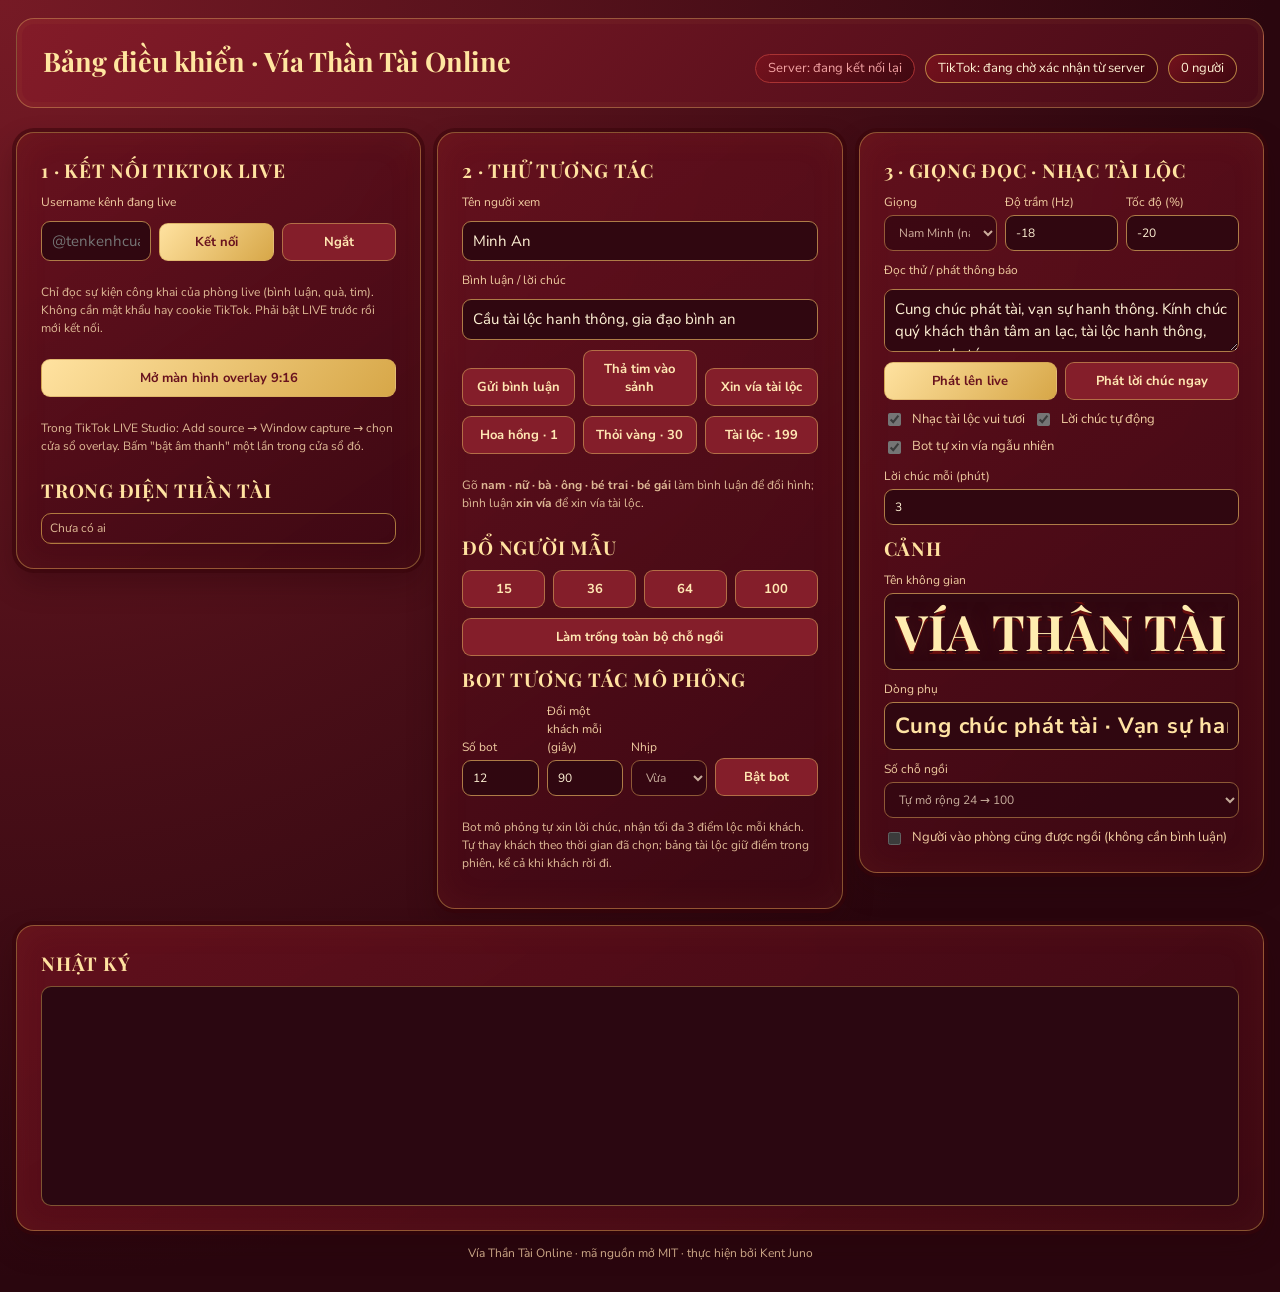
==== commit 8339edf9: "Recover live dashboard sockets and queue complete TTS with fallback for gifts and xin vía" ====
--- a/live/control.html
+++ b/live/control.html
@@ -72,13 +72,13 @@
     <input id="simName" value="Minh An">
     <label for="simText">Bình luận / lời chúc</label>
     <input id="simText" value="Cầu tài lộc hanh thông, gia đạo bình an">
-    <div class="row"><button id="btnChat">Gửi bình luận</button><button id="btnFortune">Xin quẻ tài lộc</button></div>
+    <div class="row"><button id="btnChat">Gửi bình luận</button><button id="btnLike">Thả tim vào sảnh</button><button id="btnFortune">Xin vía tài lộc</button></div>
     <div class="row">
       <button data-gift="Hoa hồng" data-dia="1">Hoa hồng · 1</button>
       <button data-gift="Thỏi vàng" data-dia="30">Thỏi vàng · 30</button>
       <button data-gift="Túi tài lộc" data-dia="199">Tài lộc · 199</button>
     </div>
-    <p class="hint">Gõ <b>nam · nữ · bà · ông · bé trai · bé gái</b> làm bình luận để đổi hình; bình luận <b>xin vía</b> để xin quẻ tài lộc.</p>
+    <p class="hint">Gõ <b>nam · nữ · bà · ông · bé trai · bé gái</b> làm bình luận để đổi hình; bình luận <b>xin vía</b> để xin vía tài lộc.</p>
     <h2>Đổ người mẫu</h2>
     <div class="row"><button data-fill="15">15</button><button data-fill="36">36</button><button data-fill="64">64</button><button data-fill="100">100</button></div>
     <button class="red" id="btnClear">Làm trống toàn bộ chỗ ngồi</button>
@@ -126,6 +126,7 @@
 </section>
 <footer class="hint" style="margin-top:14px;text-align:center">Vía Thần Tài Online · mã nguồn mở MIT · thực hiện bởi Kent Juno</footer>
 
+<script src="/assets/live-socket.js"></script>
 <script>
 const $ = id => document.getElementById(id);
 let ws = null;
@@ -148,12 +149,7 @@
   el.textContent = st.status==='connected' ? `TikTok: @${st.uniqueId} ✓` : st.status==='connecting' ? `TikTok: đang kết nối @${st.uniqueId}…` : st.status==='error' ? 'TikTok: lỗi kết nối' : 'TikTok: chưa kết nối';
 }
 function connect(){
-  ws = new WebSocket(`${location.protocol==='https:'?'wss':'ws'}://${location.host}/ws?role=control`);
-  ws.onopen = () => { $('srv').textContent='Server: đang chạy'; $('srv').className='chip ok'; };
-  ws.onclose = () => { $('srv').textContent='Server: mất kết nối'; $('srv').className='chip bad'; setTimeout(connect, 2000); };
-  ws.onerror = () => { $('srv').textContent='Server: lỗi WebSocket'; $('srv').className='chip bad'; };
-  ws.onmessage = e => {
-    const m = JSON.parse(e.data);
+  ws=new LiveSocket('control',m=>{
     if (m.t==='state'){ fillSettings(m.settings); fillBots(m.bots); setTT(m.tiktok); people.clear(); for (const v of m.viewers) people.set(v.id,v); renderPeople(); }
     else if (m.t==='logs'){ $('log').textContent=''; m.lines.forEach(logLine); }
     else if (m.t==='log') logLine(m.line);
@@ -162,7 +158,12 @@
     else if (m.t==='leave'){ people.delete(m.id); renderPeople(); }
     else if (m.t==='gift'){ const p=people.get(m.id); if(p){ p.coins=m.total; renderPeople(); } }
     else if (m.t==='bots') fillBots(m);
-  };
+  },status=>{
+    $('srv').textContent=status==='connected'?'Server: đang chạy':status==='syncing'?'Server: đang đồng bộ':'Server: đang kết nối lại';
+    $('srv').className='chip '+(status==='connected'?'ok':'bad');
+    if(status!=='connected'){$('tt').className='chip';$('tt').textContent='TikTok: đang chờ xác nhận từ server';}
+    for(const el of document.querySelectorAll('button,input,select,textarea'))el.disabled=status!=='connected';
+  });
 }
 connect();
 
@@ -176,7 +177,8 @@
 $('btnClear').onclick = () => send('clear');
 $('btnBots').onclick = () => send('bots', { on: $('btnBots').textContent.includes('Bật'), n: +$('botN').value, pace: $('botPace').value, rotateSeconds: +$('botRotate').value });
 for(const id of ['botN','botPace','botRotate']) $(id).onchange=()=>{if($('btnBots').textContent==='Tắt bot')send('bots',{on:true,n:+$('botN').value,pace:$('botPace').value,rotateSeconds:+$('botRotate').value});};
-$('btnFortune').onclick=()=>send('chat',{name:$('simName').value,text:'xin quẻ'});
+$('btnLike').onclick=()=>send('like',{name:$('simName').value});
+$('btnFortune').onclick=()=>send('chat',{name:$('simName').value,text:'xin vía'});
 $('btnSay').onclick = () => send('say', { text: $('sayText').value });
 $('btnChant').onclick = () => send('chant');
 for (const k of SETTING_IDS) $(k).addEventListener('change', () => send('settings', { settings: readSettings() }));
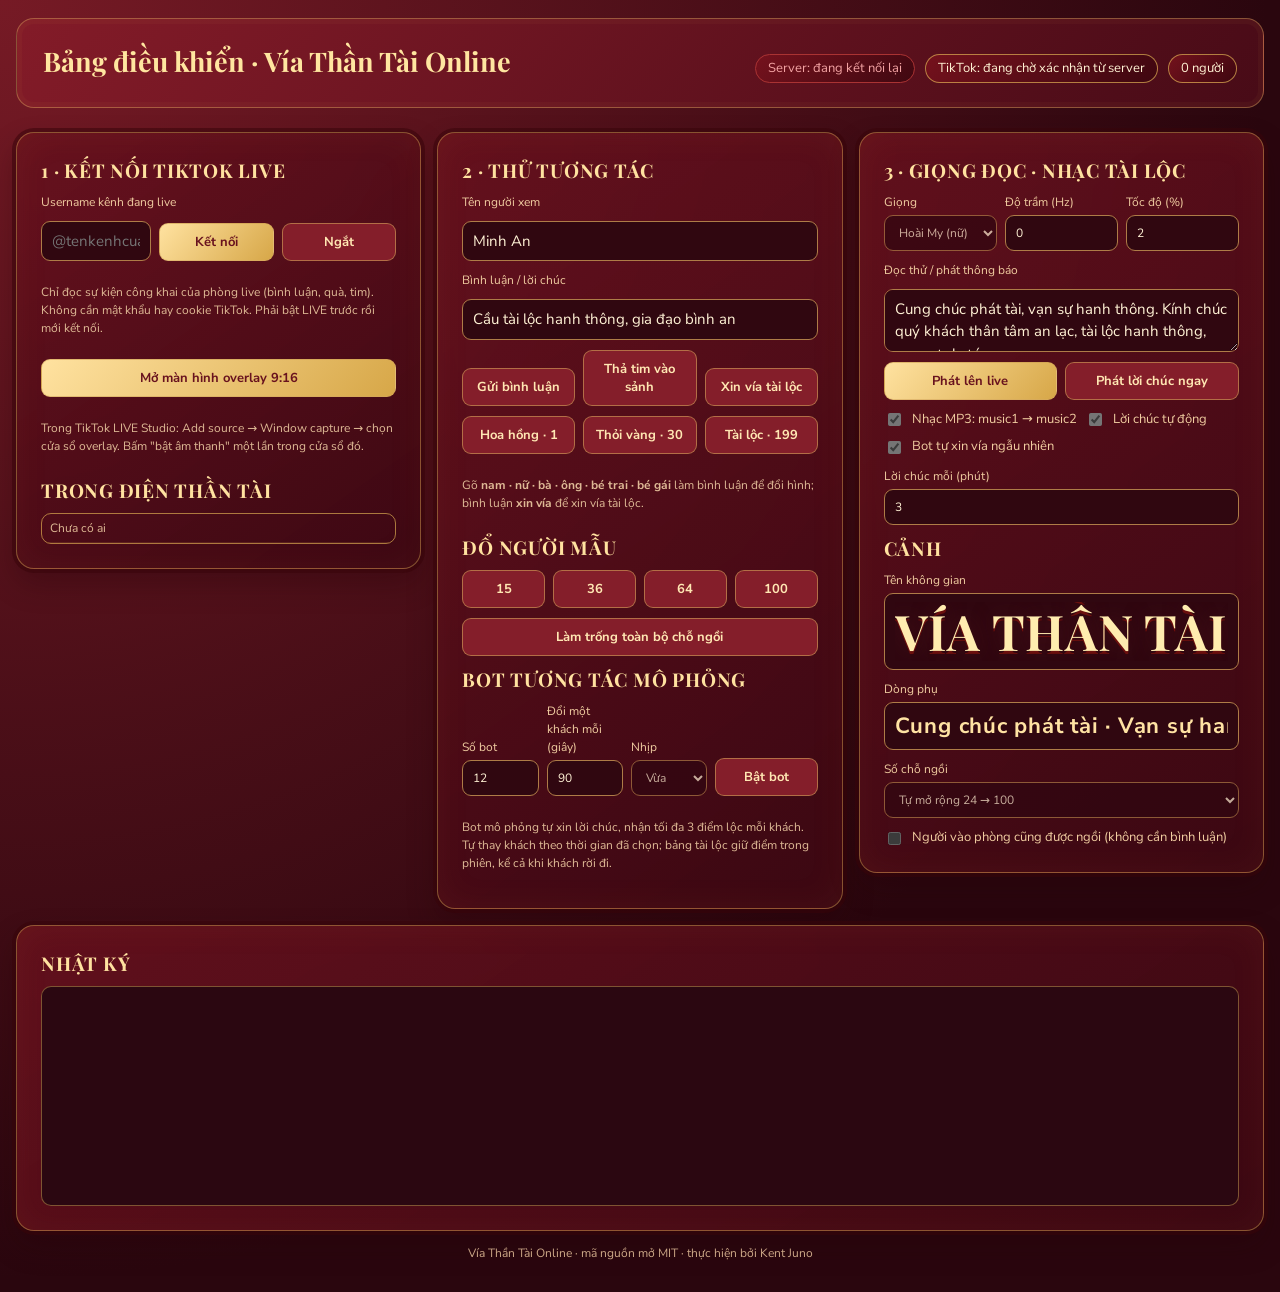
==== commit d9f9748d: "Play the two supplied MP3s and default to Hoai My at neutral pitch and +2% speed" ====
--- a/live/control.html
+++ b/live/control.html
@@ -95,15 +95,15 @@
   <section class="card">
     <h2>3 · Giọng đọc · Nhạc tài lộc</h2>
     <div class="row">
-      <label>Giọng<select id="voice"><option value="vi-VN-NamMinhNeural">Nam Minh (nam)</option><option value="vi-VN-HoaiMyNeural">Hoài My (nữ)</option></select></label>
-      <label>Độ trầm (Hz)<input id="pitch" type="number" step="1" value="-18"></label>
-      <label>Tốc độ (%)<input id="rate" type="number" step="1" value="-20"></label>
+      <label>Giọng<select id="voice"><option value="vi-VN-NamMinhNeural">Nam Minh (nam)</option><option value="vi-VN-HoaiMyNeural" selected>Hoài My (nữ)</option></select></label>
+      <label>Độ trầm (Hz)<input id="pitch" type="number" step="1" value="0"></label>
+      <label>Tốc độ (%)<input id="rate" type="number" step="1" value="2"></label>
     </div>
     <label for="sayText">Đọc thử / phát thông báo</label>
     <textarea id="sayText">Cung chúc phát tài, vạn sự hanh thông. Kính chúc quý khách thân tâm an lạc, tài lộc hanh thông, vạn sự như ý.</textarea>
     <div class="row"><button class="primary" id="btnSay">Phát lên live</button><button id="btnChant">Phát lời chúc ngay</button></div>
     <div class="row tight">
-      <label class="check"><input type="checkbox" id="music" checked> Nhạc tài lộc vui tươi</label>
+      <label class="check"><input type="checkbox" id="music" checked> Nhạc MP3: music1 → music2</label>
       <label class="check"><input type="checkbox" id="autoChant" checked> Lời chúc tự động</label>
       <label class="check"><input type="checkbox" id="autoXinVia" checked> Bot tự xin vía ngẫu nhiên</label>
     </div>
--- a/assets/prosperity-theme.css
+++ b/assets/prosperity-theme.css
@@ -20,3 +20,7 @@
 .control-page{background:radial-gradient(ellipse at top left,#761a25,#2a060e 70%);min-height:100vh;color:#fff1d3}.control-page header{padding:24px 26px;border:1px solid #e9bd6666;border-radius:18px;background:linear-gradient(130deg,#831b28,#480b17);margin-bottom:24px;box-shadow:inset 0 0 0 5px #dca94a0a}.control-page h1{font:700 27px var(--display);color:#ffe6a0}.control-page .card{font:400 15px/1.5 var(--body);padding:24px;background:linear-gradient(145deg,#67111edb,#3c0813f5);border-color:#d9aa5377}.control-page h2{font:700 19px var(--display);color:#ffe2a0}.control-page input,.control-page select,.control-page textarea{background:#300710;border-color:#ae7c47;color:#fff2d5}.control-page button{background:#841e2a;border-color:#d3a45999;color:#ffe7b3;border-radius:9px;font-weight:700}.control-page button.primary,.control-page button.gold{background:linear-gradient(130deg,#ffe2a0,#d7a748);color:#68121e}.control-page #log{background:#2b0711;border-color:#a87b42aa}.control-page .hint{color:#deb995}.control-page label{color:#f0cca0}.control-page #people td{border-color:#b7804433}.control-page #people td:last-child{color:#f8d68b}
 @media(max-height:700px){#gate form{gap:7px;padding:14px}.gate-art{height:75px}#gate h1{font-size:23px}}
 @media(prefers-reduced-motion:reduce){#gift,#chant{transition:none}}
+
+#guide .guide-action{color:#fff0aa;font-weight:800;background:#c3532f44;border:1px solid #f3cc7666;border-radius:5px;padding:0 3px;box-decoration-break:clone;-webkit-box-decoration-break:clone}#guide .guide-keyword{color:#ffcf86;font-weight:800}#guide{font-size:22px;line-height:1.48}
+
+#guide .guide-action,#guide .guide-term{white-space:nowrap}
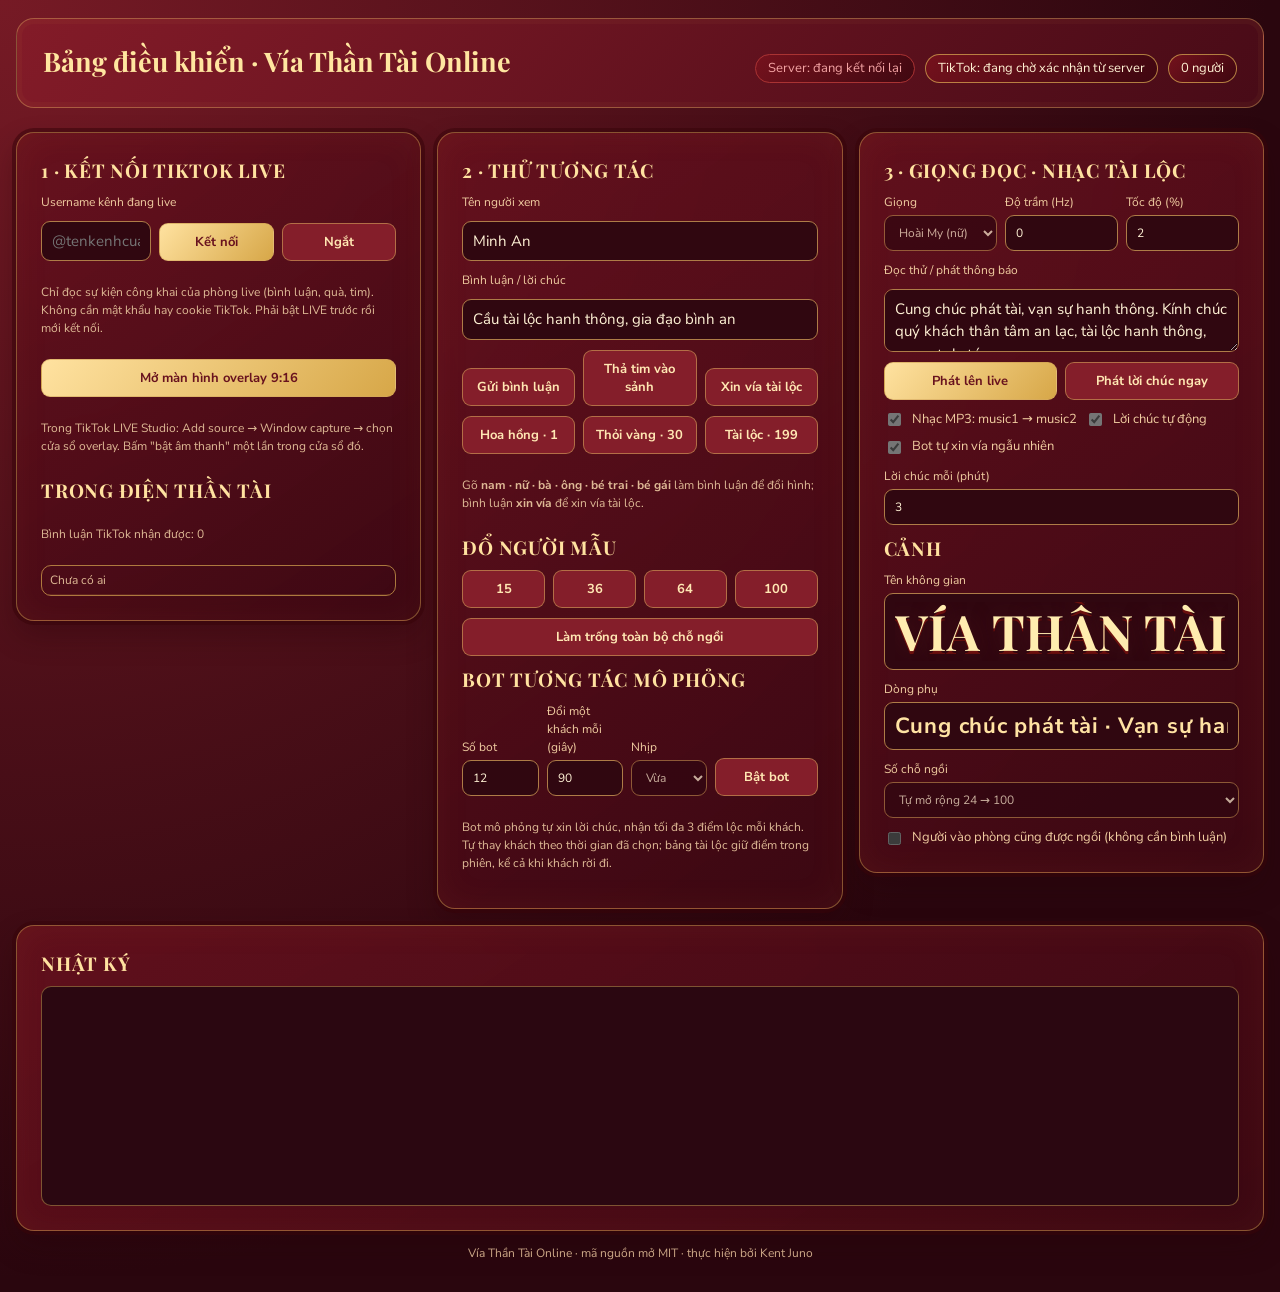
==== commit 169d4cc0: "Prioritize real viewers over bots and diagnose TikTok comment delivery" ====
--- a/live/control.html
+++ b/live/control.html
@@ -62,7 +62,7 @@
     <p class="hint">Chỉ đọc sự kiện công khai của phòng live (bình luận, quà, tim). Không cần mật khẩu hay cookie TikTok. Phải bật LIVE trước rồi mới kết nối.</p>
     <button class="gold" id="btnOverlay">Mở màn hình overlay 9:16</button>
     <p class="hint">Trong TikTok LIVE Studio: Add source → Window capture → chọn cửa sổ overlay. Bấm "bật âm thanh" một lần trong cửa sổ đó.</p>
-    <h2>Trong điện Thần Tài</h2>
+    <h2>Trong điện Thần Tài</h2><p id="liveEvents" class="hint" role="status">Bình luận TikTok nhận được: 0</p>
     <div id="people"><table><tbody id="peopleBody"><tr><td class="hint">Chưa có ai</td><td></td></tr></tbody></table></div>
   </section>
 
@@ -144,13 +144,15 @@
   $('cnt').textContent = `${people.size} người`;
 }
 function fillBots(b){if(!b)return;$('btnBots').textContent=b.on?'Tắt bot':'Bật bot';$('botN').value=b.n;$('botPace').value=b.pace;$('botRotate').value=b.rotateSeconds;}
+function renderLiveEvents(e){if(!e)return;$('liveEvents').textContent=`Bình luận TikTok nhận được: ${e.chatCount} · Thả tim: ${e.likeCount}`+(e.lastChatName?` · Gần nhất: ${e.lastChatName}`:'')+(e.missingUser?` · Thiếu ID: ${e.missingUser}`:'');}
 function setTT(st){
   const el=$('tt'); el.className='chip ' + (st.status==='connected'?'ok':st.status==='error'?'bad':'');
   el.textContent = st.status==='connected' ? `TikTok: @${st.uniqueId} ✓` : st.status==='connecting' ? `TikTok: đang kết nối @${st.uniqueId}…` : st.status==='error' ? 'TikTok: lỗi kết nối' : 'TikTok: chưa kết nối';
 }
 function connect(){
   ws=new LiveSocket('control',m=>{
-    if (m.t==='state'){ fillSettings(m.settings); fillBots(m.bots); setTT(m.tiktok); people.clear(); for (const v of m.viewers) people.set(v.id,v); renderPeople(); }
+    if (m.t==='state'){ renderLiveEvents(m.liveEvents); fillSettings(m.settings); fillBots(m.bots); setTT(m.tiktok); people.clear(); for (const v of m.viewers) people.set(v.id,v); renderPeople(); }
+    else if(m.t==='liveEvents')renderLiveEvents(m);
     else if (m.t==='logs'){ $('log').textContent=''; m.lines.forEach(logLine); }
     else if (m.t==='log') logLine(m.line);
     else if (m.t==='tiktok') setTT(m);
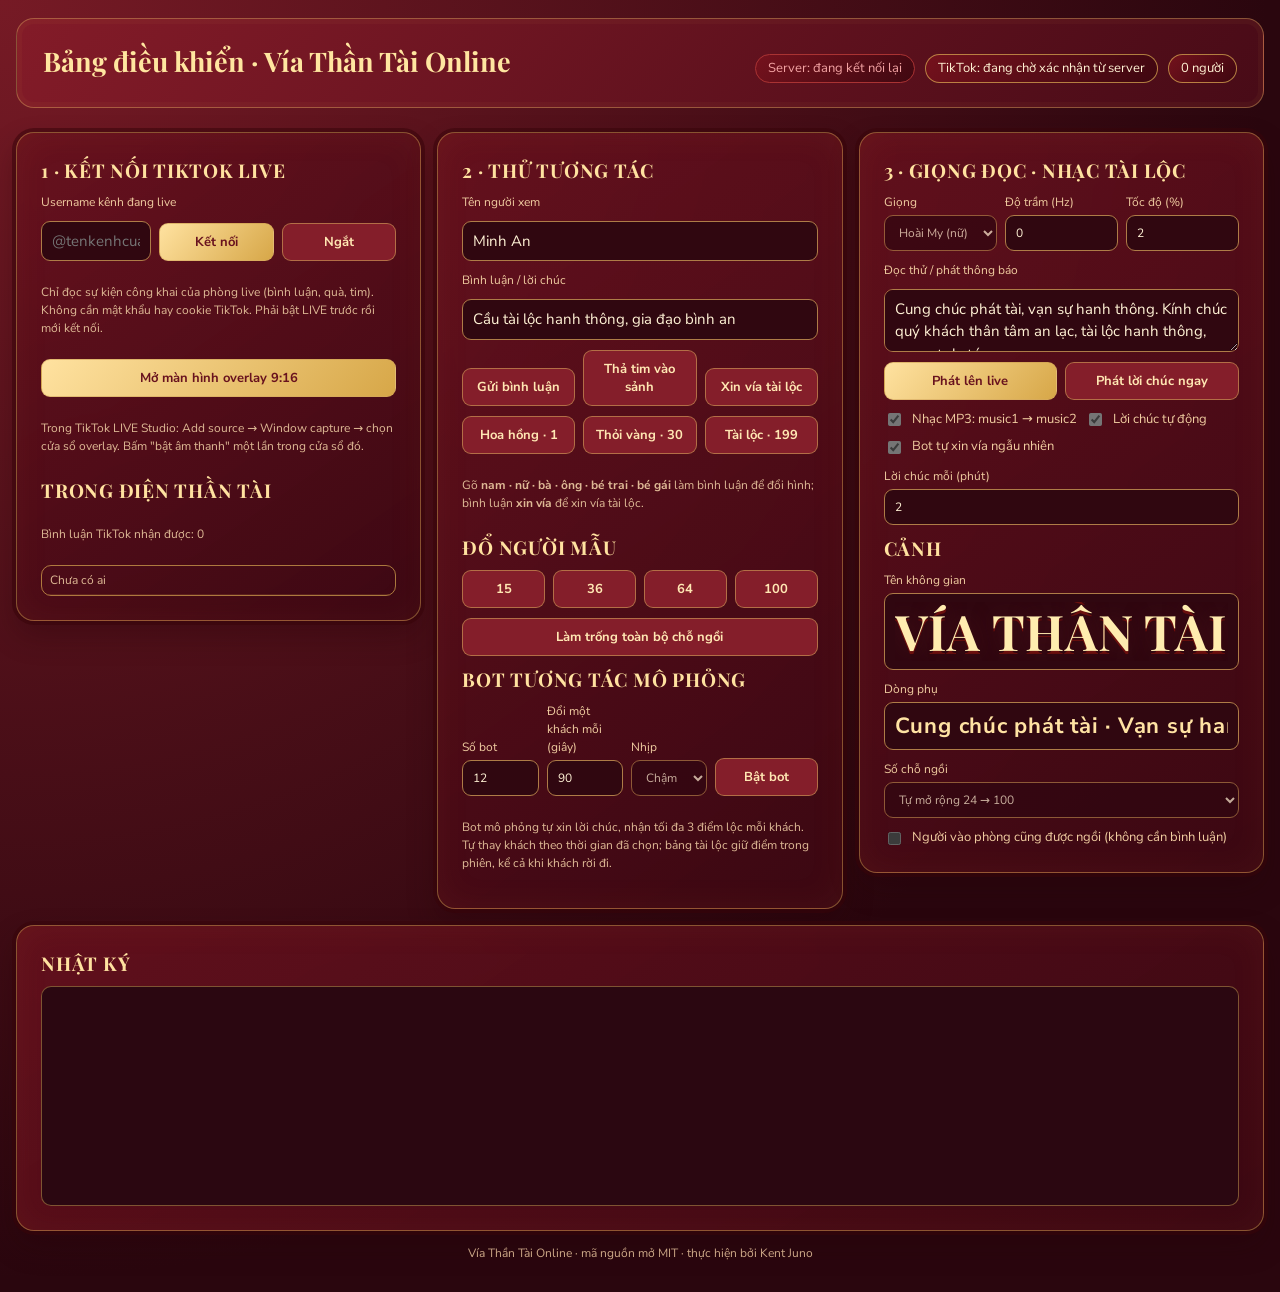
==== commit cb4af530: "Simplify the hall and default to 24 blessings every two minutes with 12 slow bots" ====
--- a/live/control.html
+++ b/live/control.html
@@ -86,7 +86,7 @@
     <div class="row">
       <label>Số bot<input id="botN" type="number" min="1" max="100" value="12"></label>
       <label>Đổi một khách mỗi (giây)<input id="botRotate" type="number" min="15" max="3600" value="90"></label>
-      <label>Nhịp<select id="botPace"><option value="slow">Chậm</option><option value="mid" selected>Vừa</option><option value="fast">Nhanh</option></select></label>
+      <label>Nhịp<select id="botPace"><option value="slow" selected>Chậm</option><option value="mid">Vừa</option><option value="fast">Nhanh</option></select></label>
       <button id="btnBots">Bật bot</button>
     </div>
     <p class="hint">Bot mô phỏng tự xin lời chúc, nhận tối đa 3 điểm lộc mỗi khách. Tự thay khách theo thời gian đã chọn; bảng tài lộc giữ điểm trong phiên, kể cả khi khách rời đi.</p>
@@ -108,7 +108,7 @@
       <label class="check"><input type="checkbox" id="autoXinVia" checked> Bot tự xin vía ngẫu nhiên</label>
     </div>
     <div class="row">
-      <label>Lời chúc mỗi (phút)<input id="chantEveryMin" type="number" min="1" max="60" value="3"></label>
+      <label>Lời chúc mỗi (phút)<input id="chantEveryMin" type="number" min="1" max="60" value="2"></label>
     </div>
     <h2>Cảnh</h2>
     <label>Tên không gian<input id="title" value="Vía Thần Tài Online"></label>
--- a/assets/prosperity-theme.css
+++ b/assets/prosperity-theme.css
@@ -15,7 +15,7 @@
 #fortune{position:absolute;z-index:7;text-align:center;color:#fff2d5}#fortune[hidden]{display:none}#fortune small{color:#f5d089;font:700 17px var(--body);letter-spacing:.12em}#fortune h2{font:700 36px/1.3 var(--display);color:#ffe6a0;margin:10px 0}#fortuneWho{font-size:23px;margin:5px 0 14px}#fortuneVerse{white-space:pre-line;font:700 26px/1.6 var(--display);margin:10px 0;color:#ffe8b1}#fortuneAdvice{font-size:23px;line-height:1.5;margin:10px 0}#fortune .fortune-note{font-size:16px;color:#e5be8e;margin-top:14px}#fortuneClose{position:absolute;right:14px;top:12px;background:transparent;border:0;color:#ffe5a0;font-size:30px;cursor:pointer}
 #unmute{top:auto;bottom:36px;border:2px solid #ffe19a;border-radius:999px;background:linear-gradient(135deg,#ffe4a2,#e3b34d);color:#651019;font:700 24px var(--body);padding:17px 32px;white-space:nowrap;box-shadow:0 8px 25px #3c000a88}#conn{font-size:16px;bottom:12px;right:30px}
 #wrap #stage{border:1px solid #ddb45e;border-radius:16px;background:#3e0710;box-shadow:0 0 80px #210006aa}
-#gate{background:linear-gradient(0deg,#30030cd9,#4e071733)}#gate form{background:linear-gradient(145deg,#7c1622f7,#3f0712fa);border:1px solid #e4b75b;box-shadow:0 0 0 4px #4d0b1366,0 18px 60px #24030c99;border-radius:22px;gap:10px}#gate h1{font-family:var(--display);font-weight:700;color:#ffe8a6}#gate h1 em{font-family:var(--body);color:#f5d59c}#gate p{color:#f1d4b0}#gate input{background:#31050e;border-color:#bb8545;color:#fff0d1}#gate input::placeholder{color:#d3a783}#gate .primary{background:linear-gradient(135deg,#ffe8b0,#e2b34c);color:#68111c;border:1px solid #ffe8a6;font-weight:700}#gate .seg{display:grid;grid-template-columns:repeat(3,minmax(0,1fr));gap:7px}#gate .seg button{padding:7px 4px;font-size:12px;background:#490a16;border-color:#b7874a}#gate .seg button[aria-pressed="true"]{background:#b32f3b;border-color:#ffe3a0;color:#fff0cf}#gate .hint{font-size:10px;color:#e4bc91}.eyebrow{color:#ffe0a0}.gate-art{align-self:center;width:100%;height:108px;border-radius:14px;border:1px solid #e3b65288;background:url('./artwork/hall-imperial.webp') center 31%/cover no-repeat;box-shadow:inset 0 0 20px #31050e55}.scene-title{font:700 clamp(16px,3.4vh,28px) var(--display);text-shadow:0 3px 10px #4c000b;color:#ffe8a6}.scene-title span{font-family:var(--body);color:#ffdda0}
+#gate{background:linear-gradient(0deg,#30030cd9,#4e071733)}#gate form{background:linear-gradient(145deg,#7c1622f7,#3f0712fa);border:1px solid #e4b75b;box-shadow:0 0 0 4px #4d0b1366,0 18px 60px #24030c99;border-radius:22px;gap:10px}#gate h1{font-family:var(--display);font-weight:700;color:#ffe8a6}#gate h1 em{font-family:var(--body);color:#f5d59c}#gate p{color:#f1d4b0}#gate input{background:#31050e;border-color:#bb8545;color:#fff0d1}#gate input::placeholder{color:#d3a783}#gate .primary{background:linear-gradient(135deg,#ffe8b0,#e2b34c);color:#68111c;border:1px solid #ffe8a6;font-weight:700}#gate .seg{display:grid;grid-template-columns:repeat(3,minmax(0,1fr));gap:7px}#gate .seg button{padding:7px 4px;font-size:12px;background:#490a16;border-color:#b7874a}#gate .seg button[aria-pressed="true"]{background:#b32f3b;border-color:#ffe3a0;color:#fff0cf}#gate .hint{font-size:10px;color:#e4bc91}.eyebrow{color:#ffe0a0}.gate-art{align-self:center;width:100%;height:108px;border-radius:14px;border:1px solid #e3b65288;background:url('./artwork/hall-calm.webp') center 31%/cover no-repeat;box-shadow:inset 0 0 20px #31050e55}.scene-title{font:700 clamp(16px,3.4vh,28px) var(--display);text-shadow:0 3px 10px #4c000b;color:#ffe8a6}.scene-title span{font-family:var(--body);color:#ffdda0}
 .chip,.btn,#board{background:linear-gradient(135deg,#77121de8,#3e0710ee);border-color:#d9aa53bb}.btn.primary{background:#b52b37}.btn.gift b{font-family:var(--display);font-weight:700;color:#ffe5a0}.btn.gift small{color:#f1d3a4}
 .control-page{background:radial-gradient(ellipse at top left,#761a25,#2a060e 70%);min-height:100vh;color:#fff1d3}.control-page header{padding:24px 26px;border:1px solid #e9bd6666;border-radius:18px;background:linear-gradient(130deg,#831b28,#480b17);margin-bottom:24px;box-shadow:inset 0 0 0 5px #dca94a0a}.control-page h1{font:700 27px var(--display);color:#ffe6a0}.control-page .card{font:400 15px/1.5 var(--body);padding:24px;background:linear-gradient(145deg,#67111edb,#3c0813f5);border-color:#d9aa5377}.control-page h2{font:700 19px var(--display);color:#ffe2a0}.control-page input,.control-page select,.control-page textarea{background:#300710;border-color:#ae7c47;color:#fff2d5}.control-page button{background:#841e2a;border-color:#d3a45999;color:#ffe7b3;border-radius:9px;font-weight:700}.control-page button.primary,.control-page button.gold{background:linear-gradient(130deg,#ffe2a0,#d7a748);color:#68121e}.control-page #log{background:#2b0711;border-color:#a87b42aa}.control-page .hint{color:#deb995}.control-page label{color:#f0cca0}.control-page #people td{border-color:#b7804433}.control-page #people td:last-child{color:#f8d68b}
 @media(max-height:700px){#gate form{gap:7px;padding:14px}.gate-art{height:75px}#gate h1{font-size:23px}}
@@ -24,3 +24,10 @@
 #guide .guide-action{color:#fff0aa;font-weight:800;background:#c3532f44;border:1px solid #f3cc7666;border-radius:5px;padding:0 3px;box-decoration-break:clone;-webkit-box-decoration-break:clone}#guide .guide-keyword{color:#ffcf86;font-weight:800}#guide{font-size:22px;line-height:1.48}
 
 #guide .guide-action,#guide .guide-term{white-space:nowrap}
+
+/* Compact blessings sit in the gap between side cards, at the statue's feet. */
+#plaque{top:98px}
+#chant,#gift{left:325px;right:325px;top:850px;padding:18px 20px;border-radius:16px}
+#gift .who{font-size:30px;line-height:1.25}#gift .what{font-size:20px;line-height:1.4}#gift .pray{font-size:21px;line-height:1.45;margin-top:10px}
+#chant h4{font-size:19px;letter-spacing:.02em}#chant p{font-size:22px;line-height:1.45}
+#guide{font-size:22px;line-height:1.48}
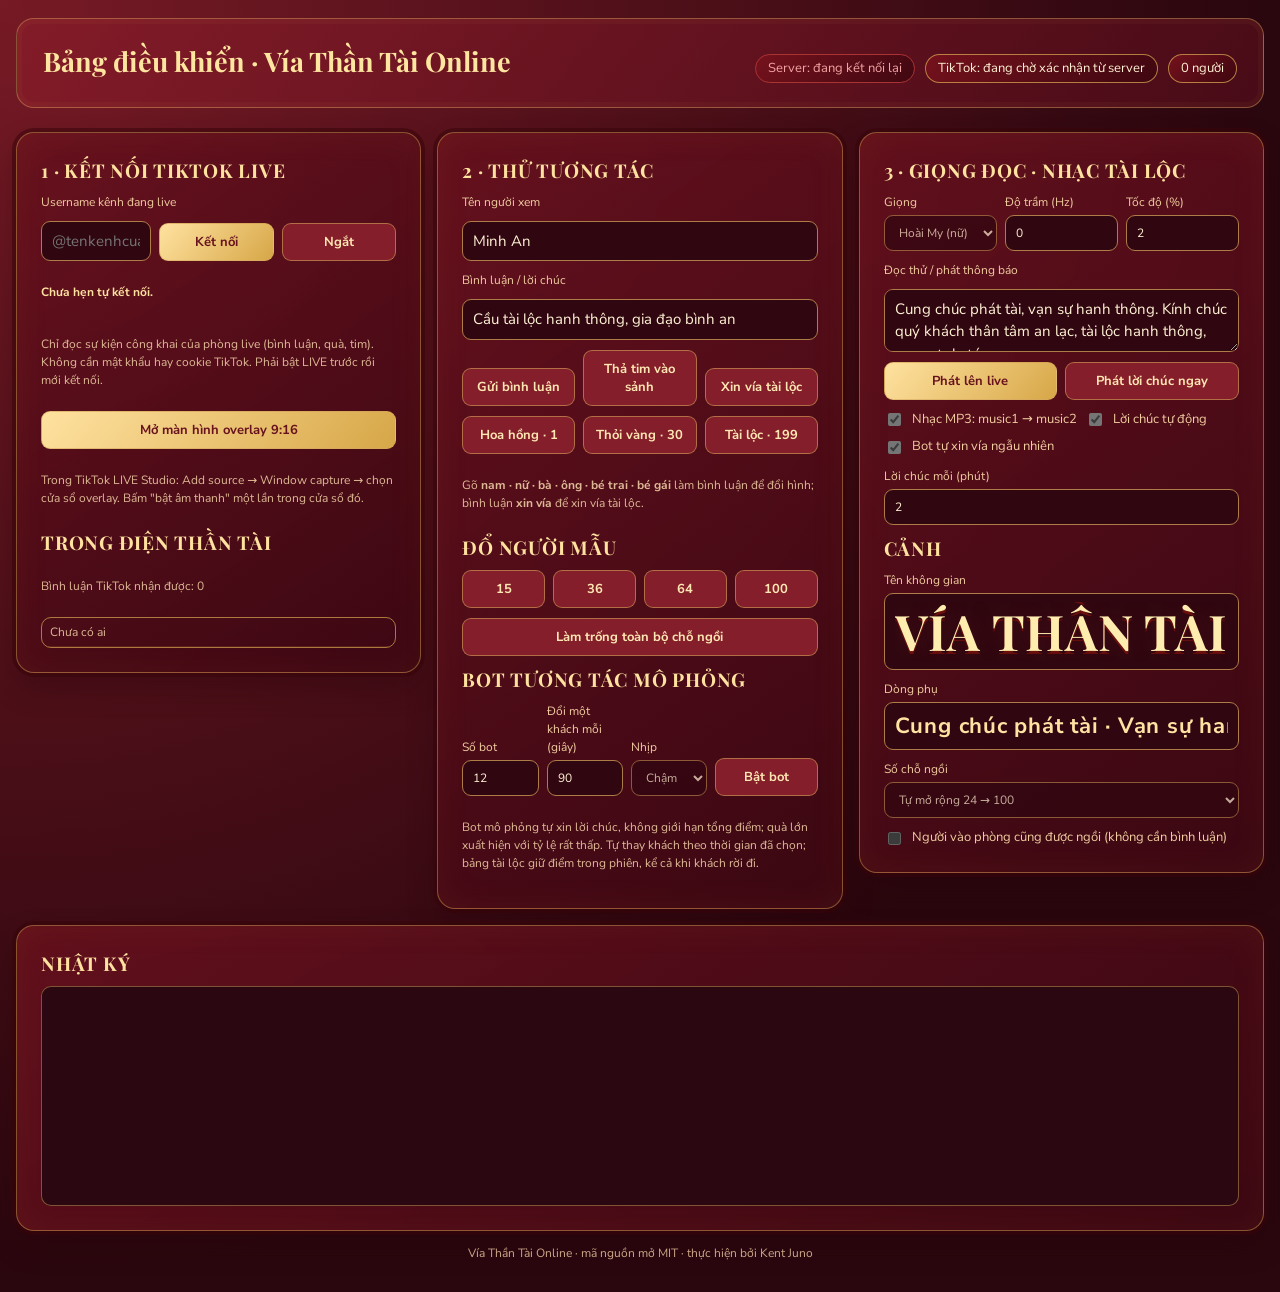
==== commit 2eba3892: "Add terminal channel prompt, delayed auto-connect and rare uncapped bot gifts" ====
--- a/live/control.html
+++ b/live/control.html
@@ -59,6 +59,7 @@
     <h2>1 · Kết nối TikTok LIVE</h2>
     <label for="uid">Username kênh đang live</label>
     <div class="row"><input id="uid" placeholder="@tenkenhcuaban" autocomplete="off"><button class="primary" id="btnConnect">Kết nối</button><button id="btnDisconnect">Ngắt</button></div>
+    <p id="autoConnectStatus" class="hint" style="font-weight:700;color:#ffe1a0;overflow-wrap:anywhere" role="status">Chưa hẹn tự kết nối.</p>
     <p class="hint">Chỉ đọc sự kiện công khai của phòng live (bình luận, quà, tim). Không cần mật khẩu hay cookie TikTok. Phải bật LIVE trước rồi mới kết nối.</p>
     <button class="gold" id="btnOverlay">Mở màn hình overlay 9:16</button>
     <p class="hint">Trong TikTok LIVE Studio: Add source → Window capture → chọn cửa sổ overlay. Bấm "bật âm thanh" một lần trong cửa sổ đó.</p>
@@ -89,7 +90,7 @@
       <label>Nhịp<select id="botPace"><option value="slow" selected>Chậm</option><option value="mid">Vừa</option><option value="fast">Nhanh</option></select></label>
       <button id="btnBots">Bật bot</button>
     </div>
-    <p class="hint">Bot mô phỏng tự xin lời chúc, nhận tối đa 3 điểm lộc mỗi khách. Tự thay khách theo thời gian đã chọn; bảng tài lộc giữ điểm trong phiên, kể cả khi khách rời đi.</p>
+    <p class="hint">Bot mô phỏng tự xin lời chúc, không giới hạn tổng điểm; quà lớn xuất hiện với tỷ lệ rất thấp. Tự thay khách theo thời gian đã chọn; bảng tài lộc giữ điểm trong phiên, kể cả khi khách rời đi.</p>
   </section>
 
   <section class="card">
@@ -143,6 +144,15 @@
   list.forEach((p,i)=>{ const tr=document.createElement('tr'); const a=document.createElement('td'); a.textContent=`${String(i+1).padStart(2,'0')}  ${p.name}`; const b=document.createElement('td'); b.textContent=p.coins? p.coins+' ✧':''; tr.append(a,b); tb.append(tr); });
   $('cnt').textContent = `${people.size} người`;
 }
+let autoConnectState=null;
+function showAutoConnect(state){
+  if(state)autoConnectState=state;const a=autoConnectState;if(!a)return;
+  if(state&&a.target&&document.activeElement!==$('uid'))$('uid').value='@'+a.target;
+  const seconds=a.nextAttemptAt?Math.max(0,Math.ceil((a.nextAttemptAt-Date.now())/1000)):0;
+  const wait=`${Math.floor(seconds/60)} phút ${seconds%60} giây`;
+  $('autoConnectStatus').textContent=!a.enabled?'Tự kết nối đã dừng.':a.phase==='connected'?`Đã kết nối @${a.target}. Tự kiểm tra lại mỗi 2 phút.`:a.phase==='connecting'?`Đang kết nối @${a.target} · lần ${a.attempts}`:a.phase==='waiting'?`Đang chờ hoàn tất lần kết nối trước để chuyển sang @${a.target}`:`Chưa kết nối @${a.target}. ${a.phase==='retry'?'Thử lại':'Tự kết nối'} sau ${wait}.`+(a.error?' '+a.error:'');
+}
+setInterval(()=>showAutoConnect(),1000);
 function fillBots(b){if(!b)return;$('btnBots').textContent=b.on?'Tắt bot':'Bật bot';$('botN').value=b.n;$('botPace').value=b.pace;$('botRotate').value=b.rotateSeconds;}
 function renderLiveEvents(e){if(!e)return;$('liveEvents').textContent=`Bình luận TikTok nhận được: ${e.chatCount} · Thả tim: ${e.likeCount}`+(e.lastChatName?` · Gần nhất: ${e.lastChatName}`:'')+(e.missingUser?` · Thiếu ID: ${e.missingUser}`:'');}
 function setTT(st){
@@ -151,7 +161,8 @@
 }
 function connect(){
   ws=new LiveSocket('control',m=>{
-    if (m.t==='state'){ renderLiveEvents(m.liveEvents); fillSettings(m.settings); fillBots(m.bots); setTT(m.tiktok); people.clear(); for (const v of m.viewers) people.set(v.id,v); renderPeople(); }
+    if (m.t==='state'){ showAutoConnect(m.autoConnect); renderLiveEvents(m.liveEvents); fillSettings(m.settings); fillBots(m.bots); setTT(m.tiktok); people.clear(); for (const v of m.viewers) people.set(v.id,v); renderPeople(); }
+    else if(m.t==='autoConnect')showAutoConnect(m);
     else if(m.t==='liveEvents')renderLiveEvents(m);
     else if (m.t==='logs'){ $('log').textContent=''; m.lines.forEach(logLine); }
     else if (m.t==='log') logLine(m.line);
